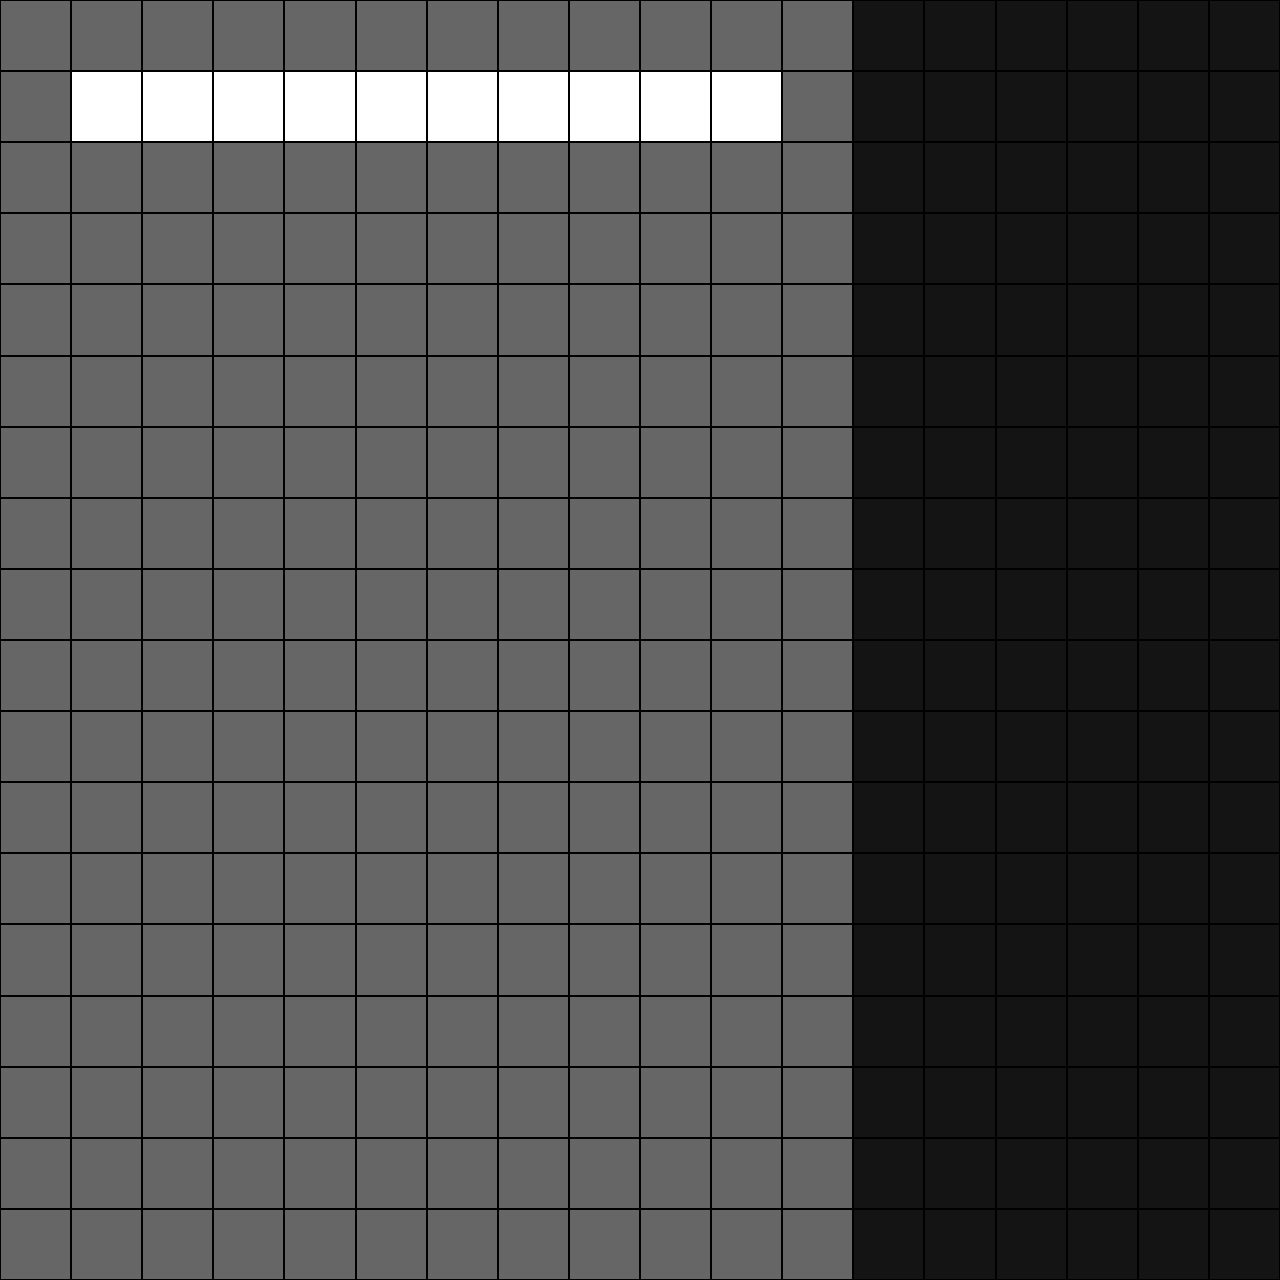
==== Bonus/index.html @ a555faea "Tetris Bonus" ====
<!DOCTYPE html>
<html lang="en">
    <head>
        <meta charset="UTF-8">
        <meta http-equiv="X-UA-Compatible" content="IE=edge">
        <meta name="viewport" content="width=device-width, initial-scale=1.0">
        <title>Document</title>
        <link rel="stylesheet" href="./css/style.css">
        <link rel="stylesheet" href="./css/framework.css">

    </head>
    <body>
        <div class="row">
            <div class="col-1 c_brd"><div class="hgt"></div></div>
            <div class="col-1 c_brd"><div class="hgt"></div></div>
            <div class="col-1 c_brd"><div class="hgt"></div></div>
            <div class="col-1 c_brd"><div class="hgt"></div></div>
            <div class="col-1 c_brd"><div class="hgt"></div></div>
            <div class="col-1 c_brd"><div class="hgt"></div></div>
            <div class="col-1 c_brd"><div class="hgt"></div></div>
            <div class="col-1 c_brd"><div class="hgt"></div></div>
            <div class="col-1 c_brd"><div class="hgt"></div></div>
            <div class="col-1 c_brd"><div class="hgt"></div></div>
            <div class="col-1 c_brd"><div class="hgt"></div></div>
            <div class="col-1 c_brd"><div class="hgt"></div></div>
            <div class="col-1 c_play"><div class="hgt"></div></div>
            <div class="col-1 c_play"><div class="hgt"></div></div>
            <div class="col-1 c_play"><div class="hgt"></div></div>
            <div class="col-1 c_play"><div class="hgt"></div></div>
            <div class="col-1 c_play"><div class="hgt"></div></div>
            <div class="col-1 c_play"><div class="hgt"></div></div>
        </div>
        <!-- 1st Row -->
        <div class="row">
            <div class="col-1 c_brd"><div class="hgt"></div></div>
            <div class="col-1"><div class="hgt"></div></div>
            <div class="col-1"><div class="hgt"></div></div>
            <div class="col-1"><div class="hgt"></div></div>
            <div class="col-1"><div class="hgt"></div></div>
            <div class="col-1"><div class="hgt"></div></div>
            <div class="col-1"><div class="hgt"></div></div>
            <div class="col-1"><div class="hgt"></div></div>
            <div class="col-1"><div class="hgt"></div></div>
            <div class="col-1"><div class="hgt"></div></div>
            <div class="col-1"><div class="hgt"></div></div>
            <div class="col-1 c_brd"><div class="hgt"></div></div>
            <div class="col-1 c_play"><div class="hgt"></div></div>
            <div class="col-1 c_play"><div class="hgt"></div></div>
            <div class="col-1 c_play"><div class="hgt"></div></div>
            <div class="col-1 c_play"><div class="hgt"></div></div>
            <div class="col-1 c_play"><div class="hgt"></div></div>
            <div class="col-1 c_play"><div class="hgt"></div></div>
        </div>
        <!-- 2nd Row -->
        <div class="row">
            <div class="col-1 c_brd"><div class="hgt"></div></div>
            <div class="col-1 c_brd"><div class="hgt"></div></div>
            <div class="col-1 c_brd"><div class="hgt"></div></div>
            <div class="col-1 c_brd"><div class="hgt"></div></div>
            <div class="col-1 c_brd"><div class="hgt"></div></div>
            <div class="col-1 c_brd"><div class="hgt"></div></div>
            <div class="col-1 c_brd"><div class="hgt"></div></div>
            <div class="col-1 c_brd"><div class="hgt"></div></div>
            <div class="col-1 c_brd"><div class="hgt"></div></div>
            <div class="col-1 c_brd"><div class="hgt"></div></div>
            <div class="col-1 c_brd"><div class="hgt"></div></div>
            <div class="col-1 c_brd"><div class="hgt"></div></div>
            <div class="col-1 c_play"><div class="hgt"></div></div>
            <div class="col-1 c_play"><div class="hgt"></div></div>
            <div class="col-1 c_play"><div class="hgt"></div></div>
            <div class="col-1 c_play"><div class="hgt"></div></div>
            <div class="col-1 c_play"><div class="hgt"></div></div>
            <div class="col-1 c_play"><div class="hgt"></div></div>
        </div>
        <!-- 3rd Row -->
        <div class="row">
            <div class="col-1 c_brd"><div class="hgt"></div></div>
            <div class="col-1 c_brd"><div class="hgt"></div></div>
            <div class="col-1 c_brd"><div class="hgt"></div></div>
            <div class="col-1 c_brd"><div class="hgt"></div></div>
            <div class="col-1 c_brd"><div class="hgt"></div></div>
            <div class="col-1 c_brd"><div class="hgt"></div></div>
            <div class="col-1 c_brd"><div class="hgt"></div></div>
            <div class="col-1 c_brd"><div class="hgt"></div></div>
            <div class="col-1 c_brd"><div class="hgt"></div></div>
            <div class="col-1 c_brd"><div class="hgt"></div></div>
            <div class="col-1 c_brd"><div class="hgt"></div></div>
            <div class="col-1 c_brd"><div class="hgt"></div></div>
            <div class="col-1 c_play"><div class="hgt"></div></div>
            <div class="col-1 c_play"><div class="hgt"></div></div>
            <div class="col-1 c_play"><div class="hgt"></div></div>
            <div class="col-1 c_play"><div class="hgt"></div></div>
            <div class="col-1 c_play"><div class="hgt"></div></div>
            <div class="col-1 c_play"><div class="hgt"></div></div>
        </div>
        <!-- 4th Row -->
        <div class="row">
            <div class="col-1 c_brd"><div class="hgt"></div></div>
            <div class="col-1 c_brd"><div class="hgt"></div></div>
            <div class="col-1 c_brd"><div class="hgt"></div></div>
            <div class="col-1 c_brd"><div class="hgt"></div></div>
            <div class="col-1 c_brd"><div class="hgt"></div></div>
            <div class="col-1 c_brd"><div class="hgt"></div></div>
            <div class="col-1 c_brd"><div class="hgt"></div></div>
            <div class="col-1 c_brd"><div class="hgt"></div></div>
            <div class="col-1 c_brd"><div class="hgt"></div></div>
            <div class="col-1 c_brd"><div class="hgt"></div></div>
            <div class="col-1 c_brd"><div class="hgt"></div></div>
            <div class="col-1 c_brd"><div class="hgt"></div></div>
            <div class="col-1 c_play"><div class="hgt"></div></div>
            <div class="col-1 c_play"><div class="hgt"></div></div>
            <div class="col-1 c_play"><div class="hgt"></div></div>
            <div class="col-1 c_play"><div class="hgt"></div></div>
            <div class="col-1 c_play"><div class="hgt"></div></div>
            <div class="col-1 c_play"><div class="hgt"></div></div>
        </div>
        <!-- 5th Row -->
        <div class="row">
            <div class="col-1 c_brd"><div class="hgt"></div></div>
            <div class="col-1 c_brd"><div class="hgt"></div></div>
            <div class="col-1 c_brd"><div class="hgt"></div></div>
            <div class="col-1 c_brd"><div class="hgt"></div></div>
            <div class="col-1 c_brd"><div class="hgt"></div></div>
            <div class="col-1 c_brd"><div class="hgt"></div></div>
            <div class="col-1 c_brd"><div class="hgt"></div></div>
            <div class="col-1 c_brd"><div class="hgt"></div></div>
            <div class="col-1 c_brd"><div class="hgt"></div></div>
            <div class="col-1 c_brd"><div class="hgt"></div></div>
            <div class="col-1 c_brd"><div class="hgt"></div></div>
            <div class="col-1 c_brd"><div class="hgt"></div></div>
            <div class="col-1 c_play"><div class="hgt"></div></div>
            <div class="col-1 c_play"><div class="hgt"></div></div>
            <div class="col-1 c_play"><div class="hgt"></div></div>
            <div class="col-1 c_play"><div class="hgt"></div></div>
            <div class="col-1 c_play"><div class="hgt"></div></div>
            <div class="col-1 c_play"><div class="hgt"></div></div>
        </div>
        <!-- 6th Row -->
        <div class="row">
            <div class="col-1 c_brd"><div class="hgt"></div></div>
            <div class="col-1 c_brd"><div class="hgt"></div></div>
            <div class="col-1 c_brd"><div class="hgt"></div></div>
            <div class="col-1 c_brd"><div class="hgt"></div></div>
            <div class="col-1 c_brd"><div class="hgt"></div></div>
            <div class="col-1 c_brd"><div class="hgt"></div></div>
            <div class="col-1 c_brd"><div class="hgt"></div></div>
            <div class="col-1 c_brd"><div class="hgt"></div></div>
            <div class="col-1 c_brd"><div class="hgt"></div></div>
            <div class="col-1 c_brd"><div class="hgt"></div></div>
            <div class="col-1 c_brd"><div class="hgt"></div></div>
            <div class="col-1 c_brd"><div class="hgt"></div></div>
            <div class="col-1 c_play"><div class="hgt"></div></div>
            <div class="col-1 c_play"><div class="hgt"></div></div>
            <div class="col-1 c_play"><div class="hgt"></div></div>
            <div class="col-1 c_play"><div class="hgt"></div></div>
            <div class="col-1 c_play"><div class="hgt"></div></div>
            <div class="col-1 c_play"><div class="hgt"></div></div>
        </div>
        <!-- 7th Row -->
        <div class="row">
            <div class="col-1 c_brd"><div class="hgt"></div></div>
            <div class="col-1 c_brd"><div class="hgt"></div></div>
            <div class="col-1 c_brd"><div class="hgt"></div></div>
            <div class="col-1 c_brd"><div class="hgt"></div></div>
            <div class="col-1 c_brd"><div class="hgt"></div></div>
            <div class="col-1 c_brd"><div class="hgt"></div></div>
            <div class="col-1 c_brd"><div class="hgt"></div></div>
            <div class="col-1 c_brd"><div class="hgt"></div></div>
            <div class="col-1 c_brd"><div class="hgt"></div></div>
            <div class="col-1 c_brd"><div class="hgt"></div></div>
            <div class="col-1 c_brd"><div class="hgt"></div></div>
            <div class="col-1 c_brd"><div class="hgt"></div></div>
            <div class="col-1 c_play"><div class="hgt"></div></div>
            <div class="col-1 c_play"><div class="hgt"></div></div>
            <div class="col-1 c_play"><div class="hgt"></div></div>
            <div class="col-1 c_play"><div class="hgt"></div></div>
            <div class="col-1 c_play"><div class="hgt"></div></div>
            <div class="col-1 c_play"><div class="hgt"></div></div>
        </div>
        <!-- 8th Row -->
        <div class="row">
            <div class="col-1 c_brd"><div class="hgt"></div></div>
            <div class="col-1 c_brd"><div class="hgt"></div></div>
            <div class="col-1 c_brd"><div class="hgt"></div></div>
            <div class="col-1 c_brd"><div class="hgt"></div></div>
            <div class="col-1 c_brd"><div class="hgt"></div></div>
            <div class="col-1 c_brd"><div class="hgt"></div></div>
            <div class="col-1 c_brd"><div class="hgt"></div></div>
            <div class="col-1 c_brd"><div class="hgt"></div></div>
            <div class="col-1 c_brd"><div class="hgt"></div></div>
            <div class="col-1 c_brd"><div class="hgt"></div></div>
            <div class="col-1 c_brd"><div class="hgt"></div></div>
            <div class="col-1 c_brd"><div class="hgt"></div></div>
            <div class="col-1 c_play"><div class="hgt"></div></div>
            <div class="col-1 c_play"><div class="hgt"></div></div>
            <div class="col-1 c_play"><div class="hgt"></div></div>
            <div class="col-1 c_play"><div class="hgt"></div></div>
            <div class="col-1 c_play"><div class="hgt"></div></div>
            <div class="col-1 c_play"><div class="hgt"></div></div>
        </div>
        <!-- 9th Row -->
        <div class="row">
            <div class="col-1 c_brd"><div class="hgt"></div></div>
            <div class="col-1 c_brd"><div class="hgt"></div></div>
            <div class="col-1 c_brd"><div class="hgt"></div></div>
            <div class="col-1 c_brd"><div class="hgt"></div></div>
            <div class="col-1 c_brd"><div class="hgt"></div></div>
            <div class="col-1 c_brd"><div class="hgt"></div></div>
            <div class="col-1 c_brd"><div class="hgt"></div></div>
            <div class="col-1 c_brd"><div class="hgt"></div></div>
            <div class="col-1 c_brd"><div class="hgt"></div></div>
            <div class="col-1 c_brd"><div class="hgt"></div></div>
            <div class="col-1 c_brd"><div class="hgt"></div></div>
            <div class="col-1 c_brd"><div class="hgt"></div></div>
            <div class="col-1 c_play"><div class="hgt"></div></div>
            <div class="col-1 c_play"><div class="hgt"></div></div>
            <div class="col-1 c_play"><div class="hgt"></div></div>
            <div class="col-1 c_play"><div class="hgt"></div></div>
            <div class="col-1 c_play"><div class="hgt"></div></div>
            <div class="col-1 c_play"><div class="hgt"></div></div>
        </div>
        <!-- 10th Row -->
        <div class="row">
            <div class="col-1 c_brd"><div class="hgt"></div></div>
            <div class="col-1 c_brd"><div class="hgt"></div></div>
            <div class="col-1 c_brd"><div class="hgt"></div></div>
            <div class="col-1 c_brd"><div class="hgt"></div></div>
            <div class="col-1 c_brd"><div class="hgt"></div></div>
            <div class="col-1 c_brd"><div class="hgt"></div></div>
            <div class="col-1 c_brd"><div class="hgt"></div></div>
            <div class="col-1 c_brd"><div class="hgt"></div></div>
            <div class="col-1 c_brd"><div class="hgt"></div></div>
            <div class="col-1 c_brd"><div class="hgt"></div></div>
            <div class="col-1 c_brd"><div class="hgt"></div></div>
            <div class="col-1 c_brd"><div class="hgt"></div></div>
            <div class="col-1 c_play"><div class="hgt"></div></div>
            <div class="col-1 c_play"><div class="hgt"></div></div>
            <div class="col-1 c_play"><div class="hgt"></div></div>
            <div class="col-1 c_play"><div class="hgt"></div></div>
            <div class="col-1 c_play"><div class="hgt"></div></div>
            <div class="col-1 c_play"><div class="hgt"></div></div>
        </div>
        <!-- 11th Row -->
        <div class="row">
            <div class="col-1 c_brd"><div class="hgt"></div></div>
            <div class="col-1 c_brd"><div class="hgt"></div></div>
            <div class="col-1 c_brd"><div class="hgt"></div></div>
            <div class="col-1 c_brd"><div class="hgt"></div></div>
            <div class="col-1 c_brd"><div class="hgt"></div></div>
            <div class="col-1 c_brd"><div class="hgt"></div></div>
            <div class="col-1 c_brd"><div class="hgt"></div></div>
            <div class="col-1 c_brd"><div class="hgt"></div></div>
            <div class="col-1 c_brd"><div class="hgt"></div></div>
            <div class="col-1 c_brd"><div class="hgt"></div></div>
            <div class="col-1 c_brd"><div class="hgt"></div></div>
            <div class="col-1 c_brd"><div class="hgt"></div></div>
            <div class="col-1 c_play"><div class="hgt"></div></div>
            <div class="col-1 c_play"><div class="hgt"></div></div>
            <div class="col-1 c_play"><div class="hgt"></div></div>
            <div class="col-1 c_play"><div class="hgt"></div></div>
            <div class="col-1 c_play"><div class="hgt"></div></div>
            <div class="col-1 c_play"><div class="hgt"></div></div>
        </div>
        <!-- 12th Row -->
        <div class="row">
            <div class="col-1 c_brd"><div class="hgt"></div></div>
            <div class="col-1 c_brd"><div class="hgt"></div></div>
            <div class="col-1 c_brd"><div class="hgt"></div></div>
            <div class="col-1 c_brd"><div class="hgt"></div></div>
            <div class="col-1 c_brd"><div class="hgt"></div></div>
            <div class="col-1 c_brd"><div class="hgt"></div></div>
            <div class="col-1 c_brd"><div class="hgt"></div></div>
            <div class="col-1 c_brd"><div class="hgt"></div></div>
            <div class="col-1 c_brd"><div class="hgt"></div></div>
            <div class="col-1 c_brd"><div class="hgt"></div></div>
            <div class="col-1 c_brd"><div class="hgt"></div></div>
            <div class="col-1 c_brd"><div class="hgt"></div></div>
            <div class="col-1 c_play"><div class="hgt"></div></div>
            <div class="col-1 c_play"><div class="hgt"></div></div>
            <div class="col-1 c_play"><div class="hgt"></div></div>
            <div class="col-1 c_play"><div class="hgt"></div></div>
            <div class="col-1 c_play"><div class="hgt"></div></div>
            <div class="col-1 c_play"><div class="hgt"></div></div>
        </div>
        <!-- 13th Row -->
        <div class="row">
            <div class="col-1 c_brd"><div class="hgt"></div></div>
            <div class="col-1 c_brd"><div class="hgt"></div></div>
            <div class="col-1 c_brd"><div class="hgt"></div></div>
            <div class="col-1 c_brd"><div class="hgt"></div></div>
            <div class="col-1 c_brd"><div class="hgt"></div></div>
            <div class="col-1 c_brd"><div class="hgt"></div></div>
            <div class="col-1 c_brd"><div class="hgt"></div></div>
            <div class="col-1 c_brd"><div class="hgt"></div></div>
            <div class="col-1 c_brd"><div class="hgt"></div></div>
            <div class="col-1 c_brd"><div class="hgt"></div></div>
            <div class="col-1 c_brd"><div class="hgt"></div></div>
            <div class="col-1 c_brd"><div class="hgt"></div></div>
            <div class="col-1 c_play"><div class="hgt"></div></div>
            <div class="col-1 c_play"><div class="hgt"></div></div>
            <div class="col-1 c_play"><div class="hgt"></div></div>
            <div class="col-1 c_play"><div class="hgt"></div></div>
            <div class="col-1 c_play"><div class="hgt"></div></div>
            <div class="col-1 c_play"><div class="hgt"></div></div>
        </div>
        <!-- 14th Row -->
        <div class="row">
            <div class="col-1 c_brd"><div class="hgt"></div></div>
            <div class="col-1 c_brd"><div class="hgt"></div></div>
            <div class="col-1 c_brd"><div class="hgt"></div></div>
            <div class="col-1 c_brd"><div class="hgt"></div></div>
            <div class="col-1 c_brd"><div class="hgt"></div></div>
            <div class="col-1 c_brd"><div class="hgt"></div></div>
            <div class="col-1 c_brd"><div class="hgt"></div></div>
            <div class="col-1 c_brd"><div class="hgt"></div></div>
            <div class="col-1 c_brd"><div class="hgt"></div></div>
            <div class="col-1 c_brd"><div class="hgt"></div></div>
            <div class="col-1 c_brd"><div class="hgt"></div></div>
            <div class="col-1 c_brd"><div class="hgt"></div></div>
            <div class="col-1 c_play"><div class="hgt"></div></div>
            <div class="col-1 c_play"><div class="hgt"></div></div>
            <div class="col-1 c_play"><div class="hgt"></div></div>
            <div class="col-1 c_play"><div class="hgt"></div></div>
            <div class="col-1 c_play"><div class="hgt"></div></div>
            <div class="col-1 c_play"><div class="hgt"></div></div>
        </div>
        <!-- 15th Row -->
        <div class="row">
            <div class="col-1 c_brd"><div class="hgt"></div></div>
            <div class="col-1 c_brd"><div class="hgt"></div></div>
            <div class="col-1 c_brd"><div class="hgt"></div></div>
            <div class="col-1 c_brd"><div class="hgt"></div></div>
            <div class="col-1 c_brd"><div class="hgt"></div></div>
            <div class="col-1 c_brd"><div class="hgt"></div></div>
            <div class="col-1 c_brd"><div class="hgt"></div></div>
            <div class="col-1 c_brd"><div class="hgt"></div></div>
            <div class="col-1 c_brd"><div class="hgt"></div></div>
            <div class="col-1 c_brd"><div class="hgt"></div></div>
            <div class="col-1 c_brd"><div class="hgt"></div></div>
            <div class="col-1 c_brd"><div class="hgt"></div></div>
            <div class="col-1 c_play"><div class="hgt"></div></div>
            <div class="col-1 c_play"><div class="hgt"></div></div>
            <div class="col-1 c_play"><div class="hgt"></div></div>
            <div class="col-1 c_play"><div class="hgt"></div></div>
            <div class="col-1 c_play"><div class="hgt"></div></div>
            <div class="col-1 c_play"><div class="hgt"></div></div>
        </div>
        <!-- 16th Row -->
        <div class="row">
            <div class="col-1 c_brd"><div class="hgt"></div></div>
            <div class="col-1 c_brd"><div class="hgt"></div></div>
            <div class="col-1 c_brd"><div class="hgt"></div></div>
            <div class="col-1 c_brd"><div class="hgt"></div></div>
            <div class="col-1 c_brd"><div class="hgt"></div></div>
            <div class="col-1 c_brd"><div class="hgt"></div></div>
            <div class="col-1 c_brd"><div class="hgt"></div></div>
            <div class="col-1 c_brd"><div class="hgt"></div></div>
            <div class="col-1 c_brd"><div class="hgt"></div></div>
            <div class="col-1 c_brd"><div class="hgt"></div></div>
            <div class="col-1 c_brd"><div class="hgt"></div></div>
            <div class="col-1 c_brd"><div class="hgt"></div></div>
            <div class="col-1 c_play"><div class="hgt"></div></div>
            <div class="col-1 c_play"><div class="hgt"></div></div>
            <div class="col-1 c_play"><div class="hgt"></div></div>
            <div class="col-1 c_play"><div class="hgt"></div></div>
            <div class="col-1 c_play"><div class="hgt"></div></div>
            <div class="col-1 c_play"><div class="hgt"></div></div>
        </div>
        <!-- 17th Row -->
        <div class="row">
            <div class="col-1 c_brd"><div class="hgt"></div></div>
            <div class="col-1 c_brd"><div class="hgt"></div></div>
            <div class="col-1 c_brd"><div class="hgt"></div></div>
            <div class="col-1 c_brd"><div class="hgt"></div></div>
            <div class="col-1 c_brd"><div class="hgt"></div></div>
            <div class="col-1 c_brd"><div class="hgt"></div></div>
            <div class="col-1 c_brd"><div class="hgt"></div></div>
            <div class="col-1 c_brd"><div class="hgt"></div></div>
            <div class="col-1 c_brd"><div class="hgt"></div></div>
            <div class="col-1 c_brd"><div class="hgt"></div></div>
            <div class="col-1 c_brd"><div class="hgt"></div></div>
            <div class="col-1 c_brd"><div class="hgt"></div></div>
            <div class="col-1 c_play"><div class="hgt"></div></div>
            <div class="col-1 c_play"><div class="hgt"></div></div>
            <div class="col-1 c_play"><div class="hgt"></div></div>
            <div class="col-1 c_play"><div class="hgt"></div></div>
            <div class="col-1 c_play"><div class="hgt"></div></div>
            <div class="col-1 c_play"><div class="hgt"></div></div>
        </div>
        <!-- 18th Row -->

    </body>
</html>
---- Bonus/css/style.css ----
.row [class*=col-] {
    text-align: center;
    display: flex;
    justify-content: center;
    align-items: center;
    /* height: 100px; */
}

.col-1 {
    border: 1px solid black;
}

.hgt {
    width: 100%;
    padding-bottom: 100%;
}

/* #region Colors */

.c_brd {
    background-color: #666666;
}

.c_play {
    background-color: #141414;
}

/* #endregion */
---- Bonus/css/framework.css ----
/* #region Essentials */

* {
    margin: 0;
    padding: 0;
    box-sizing: border-box;
}

.clearfix::after {
    content: "";
    clear: both;
    display: table;
}

.flex {
    display: flex;
}

/* #endregion */

/* #region Spaces */

/* #region Padding */

.p_1 {
    padding: 1rem;
    ;
}

.p_2 {
    padding: 2rem;
    ;
}

.p_5 {
    padding: 5rem;
    ;
}

.plr_1 {
    padding: 0 .5rem;
    ;
}

.plr_2 {
    padding: 0 1rem;
    ;
}

.plr_5 {
    padding: 0 2.5rem;
    ;
}

/* #endregion */

.m_1 {
    margin: 1rem;
    ;
}

.m_2 {
    margin: 2rem;
    ;
}

.m_5 {
    margin: 5rem;
    ;
}

.mlr_1 {
    margin-left: .5rem;
    margin-right: .5rem;
    ;
}

.mlr_2 {
    margin-left: 1rem;
    margin-right: 1rem;
    ;
}

.mlr_5 {
    margin-left: 2.5rem;
    margin-right: 2.5rem;
    ;
}

.mlr_1p {
    margin-left: 1px;
    margin-right: 1px;
}

.mud_1p {
    margin-left: 1px;
    margin-right: 1px;
}

.m_1p {
    margin: 1px;
}

/* #endregion */

/* #region Prefab */

/* #endregion */

/* #region Prefab */

/* #endregion */

.container {
    max-width: 1170px;
    margin: 0 auto;
}

.row {
    width: 100%;
    display: flex;
    flex-flow: row, wrap;
}

.col {
    flex-grow: 1;
    flex-basis: 0;
    max-width: 100%;
}

.col-1 {
    width: calc((100% /12) * 1);
}

.col-2 {
    width: calc((100% /12) * 2);
}

.col-3 {
    width: calc((100% /12) * 3);
}

.col-4 {
    width: calc((100% /12) * 4);
}

.col-5 {
    width: calc((100% /12) * 5);
}

.col-6 {
    width: calc((100% /12) * 6);
}

.col-7 {
    width: calc((100% /12) * 7);
}

.col-8 {
    width: calc((100% /12) * 8);
}

.col-9 {
    width: calc((100% /12) * 9);
}

.col-10 {
    width: calc((100% /12) * 10);
}

.col-11 {
    width: calc((100% /12) * 11);
}

.col-12 {
    width: calc((100% /12) * 12);
}

.col-offset-1 {
    margin-left: calc((100% /12) * 1);
}

.col-offset-2 {
    margin-left: calc((100% /12) * 2);
}

.col-offset-3 {
    margin-left: calc((100% /12) * 3);
}

.col-offset-4 {
    margin-left: calc((100% /12) * 4);
}

.col-offset-5 {
    margin-left: calc((100% /12) * 5);
}

.col-offset-6 {
    margin-left: calc((100% /12) * 6);
}

.col-offset-7 {
    margin-left: calc((100% /12) * 7);
}

.col-offset-8 {
    margin-left: calc((100% /12) * 8);
}

.col-offset-9 {
    margin-left: calc((100% /12) * 9);
}

.col-offset-10 {
    margin-left: calc((100% /12) * 10);
}

.col-offset-11 {
    margin-left: calc((100% /12) * 11);
}

@media screen and(min-width:568px) {
    .container {
        width: 540px;
    }
    .col-sm {
        flex-grow: 1;
        flex-basis: 0;
        max-width: 100%;
    }
    .col-sm-1 {
        width: calc((100% /12) * 1);
    }
    .col-sm-2 {
        width: calc((100% /12) * 2);
    }
    .col-sm-3 {
        width: calc((100% /12) * 3);
    }
    .col-sm-4 {
        width: calc((100% /12) * 4);
    }
    .col-sm-5 {
        width: calc((100% /12) * 5);
    }
    .col-sm-6 {
        width: calc((100% /12) * 6);
    }
    .col-sm-7 {
        width: calc((100% /12) * 7);
    }
    .col-sm-8 {
        width: calc((100% /12) * 8);
    }
    .col-sm-9 {
        width: calc((100% /12) * 9);
    }
    .col-sm-10 {
        width: calc((100% /12) * 10);
    }
    .col-sm-11 {
        width: calc((100% /12) * 11);
    }
    .col-sm-12 {
        width: calc((100% /12) * 12);
    }
    .col-sm-offset-1 {
        margin-left: calc((100% /12) * 1);
    }
    .col-sm-offset-2 {
        margin-left: calc((100% /12) * 2);
    }
    .col-sm-offset-3 {
        margin-left: calc((100% /12) * 3);
    }
    .col-sm-offset-4 {
        margin-left: calc((100% /12) * 4);
    }
    .col-sm-offset-5 {
        margin-left: calc((100% /12) * 5);
    }
    .col-sm-offset-6 {
        margin-left: calc((100% /12) * 6);
    }
    .col-sm-offset-7 {
        margin-left: calc((100% /12) * 7);
    }
    .col-sm-offset-8 {
        margin-left: calc((100% /12) * 8);
    }
    .col-sm-offset-9 {
        margin-left: calc((100% /12) * 9);
    }
    .col-sm-offset-10 {
        margin-left: calc((100% /12) * 10);
    }
    .col-sm-offset-11 {
        margin-left: calc((100% /12) * 11);
    }
}

@media screen and(min-width:768px) {
    .container {
        width: 740px;
    }
    .col-md {
        flex-grow: 1;
        flex-basis: 0;
        max-width: 100%;
    }
    .col-md-1 {
        width: calc((100% /12) * 1);
    }
    .col-md-2 {
        width: calc((100% /12) * 2);
    }
    .col-md-3 {
        width: calc((100% /12) * 3);
    }
    .col-md-4 {
        width: calc((100% /12) * 4);
    }
    .col-md-5 {
        width: calc((100% /12) * 5);
    }
    .col-md-6 {
        width: calc((100% /12) * 6);
    }
    .col-md-7 {
        width: calc((100% /12) * 7);
    }
    .col-md-8 {
        width: calc((100% /12) * 8);
    }
    .col-md-9 {
        width: calc((100% /12) * 9);
    }
    .col-md-10 {
        width: calc((100% /12) * 10);
    }
    .col-md-11 {
        width: calc((100% /12) * 11);
    }
    .col-md-12 {
        width: calc((100% /12) * 12);
    }
    .col-md-offset-1 {
        margin-left: calc((100% /12) * 1);
    }
    .col-md-offset-2 {
        margin-left: calc((100% /12) * 2);
    }
    .col-md-offset-3 {
        margin-left: calc((100% /12) * 3);
    }
    .col-md-offset-4 {
        margin-left: calc((100% /12) * 4);
    }
    .col-md-offset-5 {
        margin-left: calc((100% /12) * 5);
    }
    .col-md-offset-6 {
        margin-left: calc((100% /12) * 6);
    }
    .col-md-offset-7 {
        margin-left: calc((100% /12) * 7);
    }
    .col-md-offset-8 {
        margin-left: calc((100% /12) * 8);
    }
    .col-md-offset-9 {
        margin-left: calc((100% /12) * 9);
    }
    .col-md-offset-10 {
        margin-left: calc((100% /12) * 10);
    }
    .col-md-offset-11 {
        margin-left: calc((100% /12) * 11);
    }
}

@media screen and(min-width:1024px) {
    .container {
        width: 1000px;
    }
    .col-lg {
        flex-grow: 1;
        flex-basis: 0;
        max-width: 100%;
    }
    .col-lg-1 {
        width: calc((100% /12) * 1);
    }
    .col-lg-2 {
        width: calc((100% /12) * 2);
    }
    .col-lg-3 {
        width: calc((100% /12) * 3);
    }
    .col-lg-4 {
        width: calc((100% /12) * 4);
    }
    .col-lg-5 {
        width: calc((100% /12) * 5);
    }
    .col-lg-6 {
        width: calc((100% /12) * 6);
    }
    .col-lg-7 {
        width: calc((100% /12) * 7);
    }
    .col-lg-8 {
        width: calc((100% /12) * 8);
    }
    .col-lg-9 {
        width: calc((100% /12) * 9);
    }
    .col-lg-10 {
        width: calc((100% /12) * 10);
    }
    .col-lg-11 {
        width: calc((100% /12) * 11);
    }
    .col-lg-12 {
        width: calc((100% /12) * 12);
    }
    .col-lg-offset-1 {
        margin-left: calc((100% /12) * 1);
    }
    .col-lg-offset-2 {
        margin-left: calc((100% /12) * 2);
    }
    .col-lg-offset-3 {
        margin-left: calc((100% /12) * 3);
    }
    .col-lg-offset-4 {
        margin-left: calc((100% /12) * 4);
    }
    .col-lg-offset-5 {
        margin-left: calc((100% /12) * 5);
    }
    .col-lg-offset-6 {
        margin-left: calc((100% /12) * 6);
    }
    .col-lg-offset-7 {
        margin-left: calc((100% /12) * 7);
    }
    .col-lg-offset-8 {
        margin-left: calc((100% /12) * 8);
    }
    .col-lg-offset-9 {
        margin-left: calc((100% /12) * 9);
    }
    .col-lg-offset-10 {
        margin-left: calc((100% /12) * 10);
    }
    .col-lg-offset-11 {
        margin-left: calc((100% /12) * 11);
    }
}
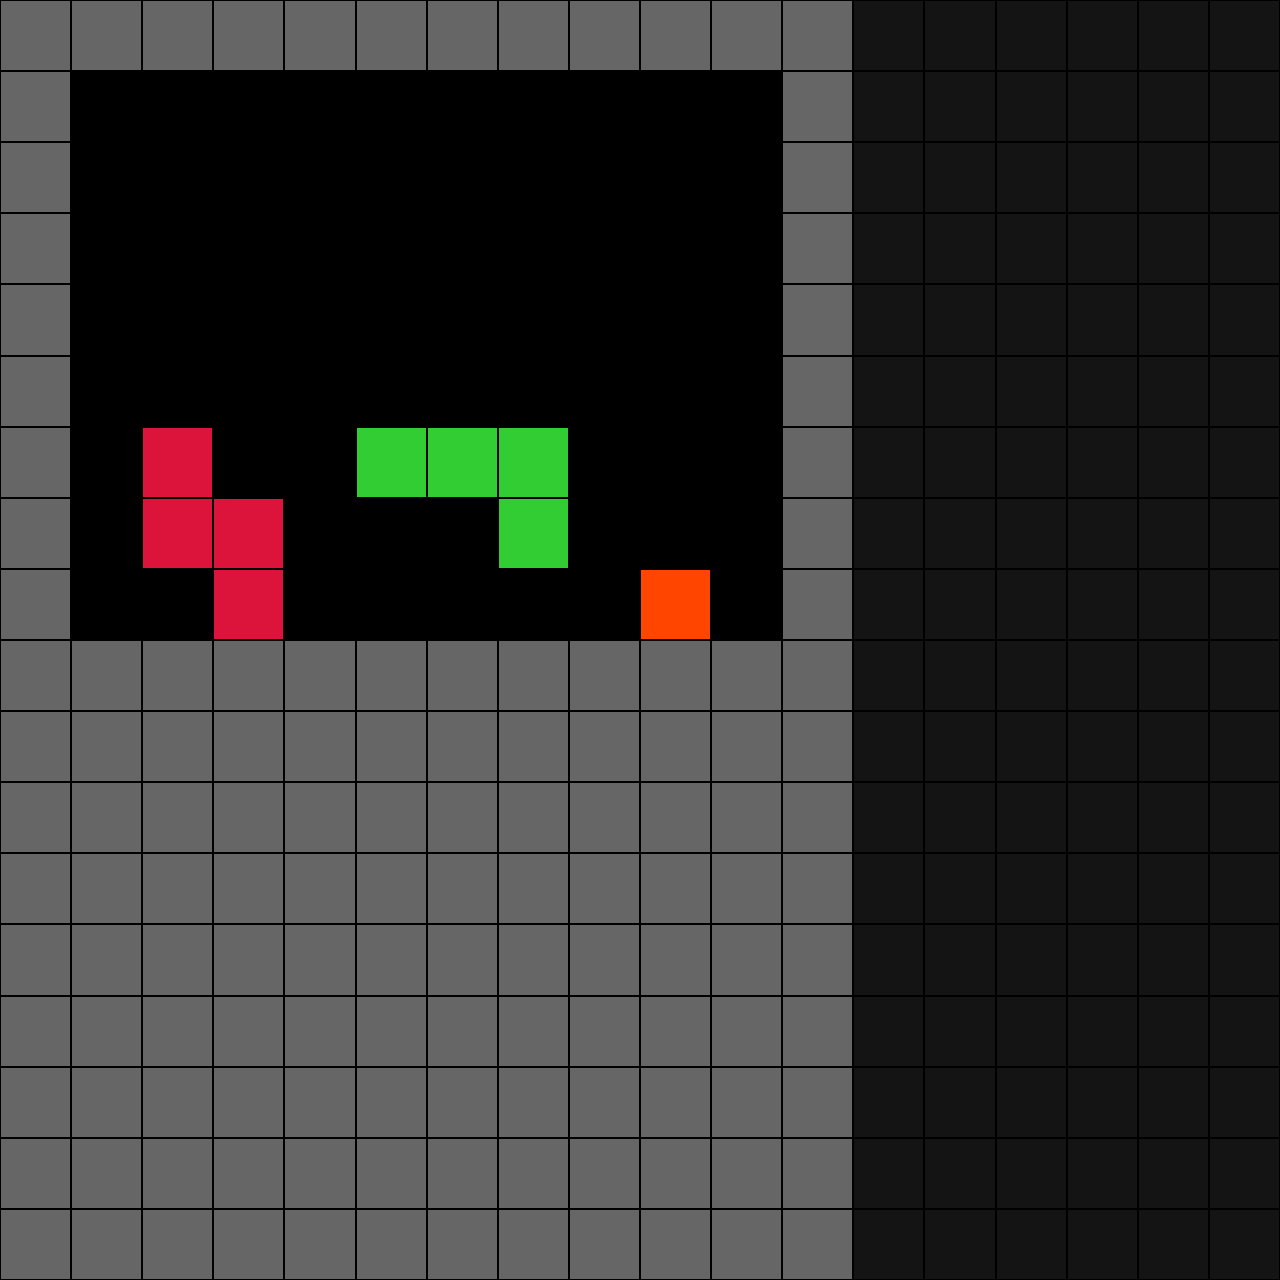
==== commit 6f3c15ab: "Working on colored cells" ====
--- a/Bonus/index.html
+++ b/Bonus/index.html
@@ -31,18 +31,19 @@
             <div class="col-1 c_play"><div class="hgt"></div></div>
         </div>
         <!-- 1st Row -->
-        <div class="row">
-            <div class="col-1 c_brd"><div class="hgt"></div></div>
-            <div class="col-1"><div class="hgt"></div></div>
-            <div class="col-1"><div class="hgt"></div></div>
-            <div class="col-1"><div class="hgt"></div></div>
-            <div class="col-1"><div class="hgt"></div></div>
-            <div class="col-1"><div class="hgt"></div></div>
-            <div class="col-1"><div class="hgt"></div></div>
-            <div class="col-1"><div class="hgt"></div></div>
-            <div class="col-1"><div class="hgt"></div></div>
-            <div class="col-1"><div class="hgt"></div></div>
-            <div class="col-1"><div class="hgt"></div></div>
+
+        <div class="row">
+            <div class="col-1 c_brd"><div class="hgt"></div></div>
+            <div class="col-1 c_blk"><div class="hgt"></div></div>
+            <div class="col-1 c_blk"><div class="hgt"></div></div>
+            <div class="col-1 c_blk"><div class="hgt"></div></div>
+            <div class="col-1 c_blk"><div class="hgt"></div></div>
+            <div class="col-1 c_blk"><div class="hgt"></div></div>
+            <div class="col-1 c_blk"><div class="hgt"></div></div>
+            <div class="col-1 c_blk"><div class="hgt"></div></div>
+            <div class="col-1 c_blk"><div class="hgt"></div></div>
+            <div class="col-1 c_blk"><div class="hgt"></div></div>
+            <div class="col-1 c_blk"><div class="hgt"></div></div>
             <div class="col-1 c_brd"><div class="hgt"></div></div>
             <div class="col-1 c_play"><div class="hgt"></div></div>
             <div class="col-1 c_play"><div class="hgt"></div></div>
@@ -52,18 +53,19 @@
             <div class="col-1 c_play"><div class="hgt"></div></div>
         </div>
         <!-- 2nd Row -->
-        <div class="row">
-            <div class="col-1 c_brd"><div class="hgt"></div></div>
-            <div class="col-1 c_brd"><div class="hgt"></div></div>
-            <div class="col-1 c_brd"><div class="hgt"></div></div>
-            <div class="col-1 c_brd"><div class="hgt"></div></div>
-            <div class="col-1 c_brd"><div class="hgt"></div></div>
-            <div class="col-1 c_brd"><div class="hgt"></div></div>
-            <div class="col-1 c_brd"><div class="hgt"></div></div>
-            <div class="col-1 c_brd"><div class="hgt"></div></div>
-            <div class="col-1 c_brd"><div class="hgt"></div></div>
-            <div class="col-1 c_brd"><div class="hgt"></div></div>
-            <div class="col-1 c_brd"><div class="hgt"></div></div>
+
+        <div class="row">
+            <div class="col-1 c_brd"><div class="hgt"></div></div>
+            <div class="col-1 c_blk"><div class="hgt"></div></div>
+            <div class="col-1 c_blk"><div class="hgt"></div></div>
+            <div class="col-1 c_blk"><div class="hgt"></div></div>
+            <div class="col-1 c_blk"><div class="hgt"></div></div>
+            <div class="col-1 c_blk"><div class="hgt"></div></div>
+            <div class="col-1 c_blk"><div class="hgt"></div></div>
+            <div class="col-1 c_blk"><div class="hgt"></div></div>
+            <div class="col-1 c_blk"><div class="hgt"></div></div>
+            <div class="col-1 c_blk"><div class="hgt"></div></div>
+            <div class="col-1 c_blk"><div class="hgt"></div></div>
             <div class="col-1 c_brd"><div class="hgt"></div></div>
             <div class="col-1 c_play"><div class="hgt"></div></div>
             <div class="col-1 c_play"><div class="hgt"></div></div>
@@ -73,18 +75,19 @@
             <div class="col-1 c_play"><div class="hgt"></div></div>
         </div>
         <!-- 3rd Row -->
-        <div class="row">
-            <div class="col-1 c_brd"><div class="hgt"></div></div>
-            <div class="col-1 c_brd"><div class="hgt"></div></div>
-            <div class="col-1 c_brd"><div class="hgt"></div></div>
-            <div class="col-1 c_brd"><div class="hgt"></div></div>
-            <div class="col-1 c_brd"><div class="hgt"></div></div>
-            <div class="col-1 c_brd"><div class="hgt"></div></div>
-            <div class="col-1 c_brd"><div class="hgt"></div></div>
-            <div class="col-1 c_brd"><div class="hgt"></div></div>
-            <div class="col-1 c_brd"><div class="hgt"></div></div>
-            <div class="col-1 c_brd"><div class="hgt"></div></div>
-            <div class="col-1 c_brd"><div class="hgt"></div></div>
+
+        <div class="row">
+            <div class="col-1 c_brd"><div class="hgt"></div></div>
+            <div class="col-1 c_blk"><div class="hgt"></div></div>
+            <div class="col-1 c_blk"><div class="hgt"></div></div>
+            <div class="col-1 c_blk"><div class="hgt"></div></div>
+            <div class="col-1 c_blk"><div class="hgt"></div></div>
+            <div class="col-1 c_blk"><div class="hgt"></div></div>
+            <div class="col-1 c_blk"><div class="hgt"></div></div>
+            <div class="col-1 c_blk"><div class="hgt"></div></div>
+            <div class="col-1 c_blk"><div class="hgt"></div></div>
+            <div class="col-1 c_blk"><div class="hgt"></div></div>
+            <div class="col-1 c_blk"><div class="hgt"></div></div>
             <div class="col-1 c_brd"><div class="hgt"></div></div>
             <div class="col-1 c_play"><div class="hgt"></div></div>
             <div class="col-1 c_play"><div class="hgt"></div></div>
@@ -94,18 +97,19 @@
             <div class="col-1 c_play"><div class="hgt"></div></div>
         </div>
         <!-- 4th Row -->
-        <div class="row">
-            <div class="col-1 c_brd"><div class="hgt"></div></div>
-            <div class="col-1 c_brd"><div class="hgt"></div></div>
-            <div class="col-1 c_brd"><div class="hgt"></div></div>
-            <div class="col-1 c_brd"><div class="hgt"></div></div>
-            <div class="col-1 c_brd"><div class="hgt"></div></div>
-            <div class="col-1 c_brd"><div class="hgt"></div></div>
-            <div class="col-1 c_brd"><div class="hgt"></div></div>
-            <div class="col-1 c_brd"><div class="hgt"></div></div>
-            <div class="col-1 c_brd"><div class="hgt"></div></div>
-            <div class="col-1 c_brd"><div class="hgt"></div></div>
-            <div class="col-1 c_brd"><div class="hgt"></div></div>
+
+        <div class="row">
+            <div class="col-1 c_brd"><div class="hgt"></div></div>
+            <div class="col-1 c_blk"><div class="hgt"></div></div>
+            <div class="col-1 c_blk"><div class="hgt"></div></div>
+            <div class="col-1 c_blk"><div class="hgt"></div></div>
+            <div class="col-1 c_blk"><div class="hgt"></div></div>
+            <div class="col-1 c_blk"><div class="hgt"></div></div>
+            <div class="col-1 c_blk"><div class="hgt"></div></div>
+            <div class="col-1 c_blk"><div class="hgt"></div></div>
+            <div class="col-1 c_blk"><div class="hgt"></div></div>
+            <div class="col-1 c_blk"><div class="hgt"></div></div>
+            <div class="col-1 c_blk"><div class="hgt"></div></div>
             <div class="col-1 c_brd"><div class="hgt"></div></div>
             <div class="col-1 c_play"><div class="hgt"></div></div>
             <div class="col-1 c_play"><div class="hgt"></div></div>
@@ -115,18 +119,19 @@
             <div class="col-1 c_play"><div class="hgt"></div></div>
         </div>
         <!-- 5th Row -->
-        <div class="row">
-            <div class="col-1 c_brd"><div class="hgt"></div></div>
-            <div class="col-1 c_brd"><div class="hgt"></div></div>
-            <div class="col-1 c_brd"><div class="hgt"></div></div>
-            <div class="col-1 c_brd"><div class="hgt"></div></div>
-            <div class="col-1 c_brd"><div class="hgt"></div></div>
-            <div class="col-1 c_brd"><div class="hgt"></div></div>
-            <div class="col-1 c_brd"><div class="hgt"></div></div>
-            <div class="col-1 c_brd"><div class="hgt"></div></div>
-            <div class="col-1 c_brd"><div class="hgt"></div></div>
-            <div class="col-1 c_brd"><div class="hgt"></div></div>
-            <div class="col-1 c_brd"><div class="hgt"></div></div>
+
+        <div class="row">
+            <div class="col-1 c_brd"><div class="hgt"></div></div>
+            <div class="col-1 c_blk"><div class="hgt"></div></div>
+            <div class="col-1 c_blk"><div class="hgt"></div></div>
+            <div class="col-1 c_blk"><div class="hgt"></div></div>
+            <div class="col-1 c_blk"><div class="hgt"></div></div>
+            <div class="col-1 c_blk"><div class="hgt"></div></div>
+            <div class="col-1 c_blk"><div class="hgt"></div></div>
+            <div class="col-1 c_blk"><div class="hgt"></div></div>
+            <div class="col-1 c_blk"><div class="hgt"></div></div>
+            <div class="col-1 c_blk"><div class="hgt"></div></div>
+            <div class="col-1 c_blk"><div class="hgt"></div></div>
             <div class="col-1 c_brd"><div class="hgt"></div></div>
             <div class="col-1 c_play"><div class="hgt"></div></div>
             <div class="col-1 c_play"><div class="hgt"></div></div>
@@ -136,18 +141,19 @@
             <div class="col-1 c_play"><div class="hgt"></div></div>
         </div>
         <!-- 6th Row -->
-        <div class="row">
-            <div class="col-1 c_brd"><div class="hgt"></div></div>
-            <div class="col-1 c_brd"><div class="hgt"></div></div>
-            <div class="col-1 c_brd"><div class="hgt"></div></div>
-            <div class="col-1 c_brd"><div class="hgt"></div></div>
-            <div class="col-1 c_brd"><div class="hgt"></div></div>
-            <div class="col-1 c_brd"><div class="hgt"></div></div>
-            <div class="col-1 c_brd"><div class="hgt"></div></div>
-            <div class="col-1 c_brd"><div class="hgt"></div></div>
-            <div class="col-1 c_brd"><div class="hgt"></div></div>
-            <div class="col-1 c_brd"><div class="hgt"></div></div>
-            <div class="col-1 c_brd"><div class="hgt"></div></div>
+
+        <div class="row">
+            <div class="col-1 c_brd"><div class="hgt"></div></div>
+            <div class="col-1 c_blk"><div class="hgt"></div></div>
+            <div class="col-1 c_red"><div class="hgt"></div></div>
+            <div class="col-1 c_blk"><div class="hgt"></div></div>
+            <div class="col-1 c_blk"><div class="hgt"></div></div>
+            <div class="col-1 c_grn"><div class="hgt"></div></div>
+            <div class="col-1 c_grn"><div class="hgt"></div></div>
+            <div class="col-1 c_grn"><div class="hgt"></div></div>
+            <div class="col-1 c_blk"><div class="hgt"></div></div>
+            <div class="col-1 c_blk"><div class="hgt"></div></div>
+            <div class="col-1 c_blk"><div class="hgt"></div></div>
             <div class="col-1 c_brd"><div class="hgt"></div></div>
             <div class="col-1 c_play"><div class="hgt"></div></div>
             <div class="col-1 c_play"><div class="hgt"></div></div>
@@ -157,18 +163,19 @@
             <div class="col-1 c_play"><div class="hgt"></div></div>
         </div>
         <!-- 7th Row -->
-        <div class="row">
-            <div class="col-1 c_brd"><div class="hgt"></div></div>
-            <div class="col-1 c_brd"><div class="hgt"></div></div>
-            <div class="col-1 c_brd"><div class="hgt"></div></div>
-            <div class="col-1 c_brd"><div class="hgt"></div></div>
-            <div class="col-1 c_brd"><div class="hgt"></div></div>
-            <div class="col-1 c_brd"><div class="hgt"></div></div>
-            <div class="col-1 c_brd"><div class="hgt"></div></div>
-            <div class="col-1 c_brd"><div class="hgt"></div></div>
-            <div class="col-1 c_brd"><div class="hgt"></div></div>
-            <div class="col-1 c_brd"><div class="hgt"></div></div>
-            <div class="col-1 c_brd"><div class="hgt"></div></div>
+
+        <div class="row">
+            <div class="col-1 c_brd"><div class="hgt"></div></div>
+            <div class="col-1 c_blk"><div class="hgt"></div></div>
+            <div class="col-1 c_red"><div class="hgt"></div></div>
+            <div class="col-1 c_red"><div class="hgt"></div></div>
+            <div class="col-1 c_blk"><div class="hgt"></div></div>
+            <div class="col-1 c_blk"><div class="hgt"></div></div>
+            <div class="col-1 c_blk"><div class="hgt"></div></div>
+            <div class="col-1 c_grn"><div class="hgt"></div></div>
+            <div class="col-1 c_blk"><div class="hgt"></div></div>
+            <div class="col-1 c_blk"><div class="hgt"></div></div>
+            <div class="col-1 c_blk"><div class="hgt"></div></div>
             <div class="col-1 c_brd"><div class="hgt"></div></div>
             <div class="col-1 c_play"><div class="hgt"></div></div>
             <div class="col-1 c_play"><div class="hgt"></div></div>
@@ -178,18 +185,19 @@
             <div class="col-1 c_play"><div class="hgt"></div></div>
         </div>
         <!-- 8th Row -->
-        <div class="row">
-            <div class="col-1 c_brd"><div class="hgt"></div></div>
-            <div class="col-1 c_brd"><div class="hgt"></div></div>
-            <div class="col-1 c_brd"><div class="hgt"></div></div>
-            <div class="col-1 c_brd"><div class="hgt"></div></div>
-            <div class="col-1 c_brd"><div class="hgt"></div></div>
-            <div class="col-1 c_brd"><div class="hgt"></div></div>
-            <div class="col-1 c_brd"><div class="hgt"></div></div>
-            <div class="col-1 c_brd"><div class="hgt"></div></div>
-            <div class="col-1 c_brd"><div class="hgt"></div></div>
-            <div class="col-1 c_brd"><div class="hgt"></div></div>
-            <div class="col-1 c_brd"><div class="hgt"></div></div>
+
+        <div class="row">
+            <div class="col-1 c_brd"><div class="hgt"></div></div>
+            <div class="col-1 c_blk"><div class="hgt"></div></div>
+            <div class="col-1 c_blk"><div class="hgt"></div></div>
+            <div class="col-1 c_red"><div class="hgt"></div></div>
+            <div class="col-1 c_blk"><div class="hgt"></div></div>
+            <div class="col-1 c_blk"><div class="hgt"></div></div>
+            <div class="col-1 c_blk"><div class="hgt"></div></div>
+            <div class="col-1 c_blk"><div class="hgt"></div></div>
+            <div class="col-1 c_blk"><div class="hgt"></div></div>
+            <div class="col-1 c_orn"><div class="hgt"></div></div>
+            <div class="col-1 c_blk"><div class="hgt"></div></div>
             <div class="col-1 c_brd"><div class="hgt"></div></div>
             <div class="col-1 c_play"><div class="hgt"></div></div>
             <div class="col-1 c_play"><div class="hgt"></div></div>
@@ -199,6 +207,7 @@
             <div class="col-1 c_play"><div class="hgt"></div></div>
         </div>
         <!-- 9th Row -->
+
         <div class="row">
             <div class="col-1 c_brd"><div class="hgt"></div></div>
             <div class="col-1 c_brd"><div class="hgt"></div></div>
@@ -220,6 +229,7 @@
             <div class="col-1 c_play"><div class="hgt"></div></div>
         </div>
         <!-- 10th Row -->
+
         <div class="row">
             <div class="col-1 c_brd"><div class="hgt"></div></div>
             <div class="col-1 c_brd"><div class="hgt"></div></div>
@@ -241,6 +251,7 @@
             <div class="col-1 c_play"><div class="hgt"></div></div>
         </div>
         <!-- 11th Row -->
+
         <div class="row">
             <div class="col-1 c_brd"><div class="hgt"></div></div>
             <div class="col-1 c_brd"><div class="hgt"></div></div>
@@ -262,6 +273,7 @@
             <div class="col-1 c_play"><div class="hgt"></div></div>
         </div>
         <!-- 12th Row -->
+
         <div class="row">
             <div class="col-1 c_brd"><div class="hgt"></div></div>
             <div class="col-1 c_brd"><div class="hgt"></div></div>
@@ -283,6 +295,7 @@
             <div class="col-1 c_play"><div class="hgt"></div></div>
         </div>
         <!-- 13th Row -->
+
         <div class="row">
             <div class="col-1 c_brd"><div class="hgt"></div></div>
             <div class="col-1 c_brd"><div class="hgt"></div></div>
@@ -304,6 +317,7 @@
             <div class="col-1 c_play"><div class="hgt"></div></div>
         </div>
         <!-- 14th Row -->
+
         <div class="row">
             <div class="col-1 c_brd"><div class="hgt"></div></div>
             <div class="col-1 c_brd"><div class="hgt"></div></div>
@@ -325,6 +339,7 @@
             <div class="col-1 c_play"><div class="hgt"></div></div>
         </div>
         <!-- 15th Row -->
+
         <div class="row">
             <div class="col-1 c_brd"><div class="hgt"></div></div>
             <div class="col-1 c_brd"><div class="hgt"></div></div>
@@ -346,6 +361,7 @@
             <div class="col-1 c_play"><div class="hgt"></div></div>
         </div>
         <!-- 16th Row -->
+
         <div class="row">
             <div class="col-1 c_brd"><div class="hgt"></div></div>
             <div class="col-1 c_brd"><div class="hgt"></div></div>
@@ -367,6 +383,7 @@
             <div class="col-1 c_play"><div class="hgt"></div></div>
         </div>
         <!-- 17th Row -->
+
         <div class="row">
             <div class="col-1 c_brd"><div class="hgt"></div></div>
             <div class="col-1 c_brd"><div class="hgt"></div></div>
--- a/Bonus/css/style.css
+++ b/Bonus/css/style.css
@@ -17,6 +17,22 @@
 
 /* #region Colors */
 
+.c_blk {
+    background-color: black;
+}
+
+.c_red {
+    background-color: crimson;
+}
+
+.c_grn {
+    background-color: limegreen;
+}
+
+.c_orn {
+    background-color: orangered;
+}
+
 .c_brd {
     background-color: #666666;
 }
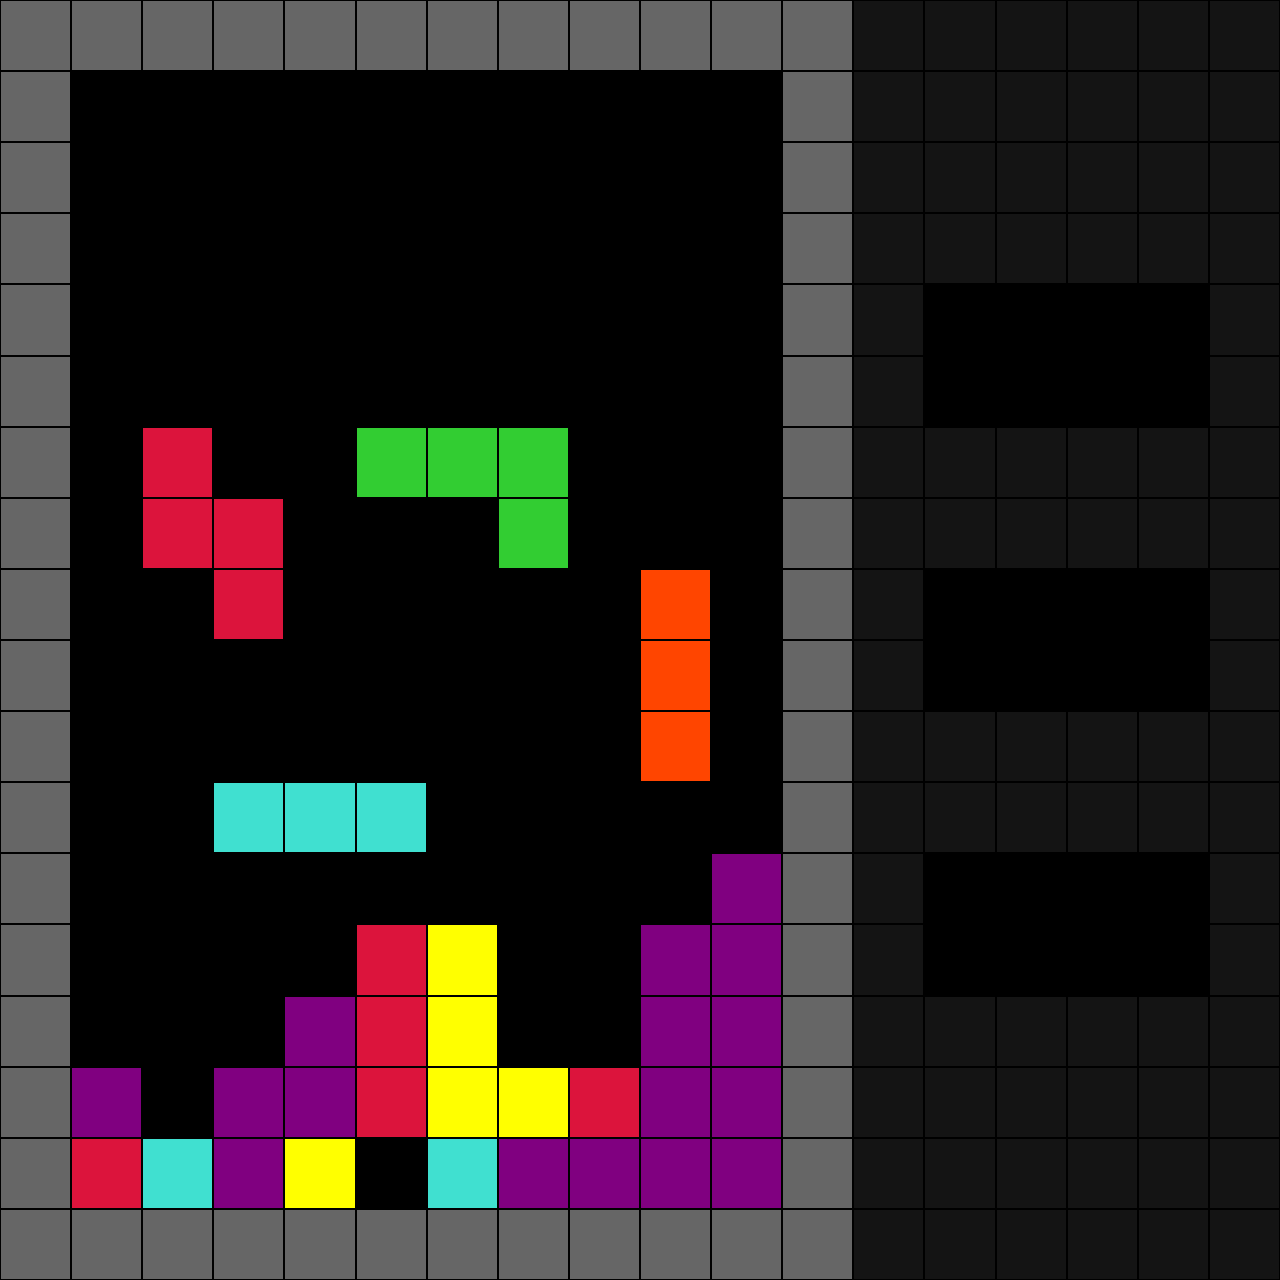
==== commit 360d3830: "Working on Texts" ====
--- a/Bonus/index.html
+++ b/Bonus/index.html
@@ -112,11 +112,12 @@
             <div class="col-1 c_blk"><div class="hgt"></div></div>
             <div class="col-1 c_brd"><div class="hgt"></div></div>
             <div class="col-1 c_play"><div class="hgt"></div></div>
-            <div class="col-1 c_play"><div class="hgt"></div></div>
-            <div class="col-1 c_play"><div class="hgt"></div></div>
-            <div class="col-1 c_play"><div class="hgt"></div></div>
-            <div class="col-1 c_play"><div class="hgt"></div></div>
-            <div class="col-1 c_play"><div class="hgt"></div></div>
+            <div class="col-1 c_blk"><div class="hgt"></div></div>
+            <div class="col-1 c_blk"><div class="hgt"></div></div>
+            <div class="col-1 c_blk"><div class="hgt"></div></div>
+            <div class="col-1 c_blk"><div class="hgt"></div></div>
+            <div class="col-1 c_play"><div class="hgt"></div></div>
+
         </div>
         <!-- 5th Row -->
 
@@ -134,11 +135,12 @@
             <div class="col-1 c_blk"><div class="hgt"></div></div>
             <div class="col-1 c_brd"><div class="hgt"></div></div>
             <div class="col-1 c_play"><div class="hgt"></div></div>
-            <div class="col-1 c_play"><div class="hgt"></div></div>
-            <div class="col-1 c_play"><div class="hgt"></div></div>
-            <div class="col-1 c_play"><div class="hgt"></div></div>
-            <div class="col-1 c_play"><div class="hgt"></div></div>
-            <div class="col-1 c_play"><div class="hgt"></div></div>
+            <div class="col-1 c_blk"><div class="hgt"></div></div>
+            <div class="col-1 c_blk"><div class="hgt"></div></div>
+            <div class="col-1 c_blk"><div class="hgt"></div></div>
+            <div class="col-1 c_blk"><div class="hgt"></div></div>
+            <div class="col-1 c_play"><div class="hgt"></div></div>
+
         </div>
         <!-- 6th Row -->
 
@@ -200,48 +202,48 @@
             <div class="col-1 c_blk"><div class="hgt"></div></div>
             <div class="col-1 c_brd"><div class="hgt"></div></div>
             <div class="col-1 c_play"><div class="hgt"></div></div>
-            <div class="col-1 c_play"><div class="hgt"></div></div>
-            <div class="col-1 c_play"><div class="hgt"></div></div>
-            <div class="col-1 c_play"><div class="hgt"></div></div>
-            <div class="col-1 c_play"><div class="hgt"></div></div>
+            <div class="col-1 c_blk"><div class="hgt"></div></div>
+            <div class="col-1 c_blk"><div class="hgt"></div></div>
+            <div class="col-1 c_blk"><div class="hgt"></div></div>
+            <div class="col-1 c_blk"><div class="hgt"></div></div>
             <div class="col-1 c_play"><div class="hgt"></div></div>
         </div>
         <!-- 9th Row -->
 
         <div class="row">
             <div class="col-1 c_brd"><div class="hgt"></div></div>
-            <div class="col-1 c_brd"><div class="hgt"></div></div>
-            <div class="col-1 c_brd"><div class="hgt"></div></div>
-            <div class="col-1 c_brd"><div class="hgt"></div></div>
-            <div class="col-1 c_brd"><div class="hgt"></div></div>
-            <div class="col-1 c_brd"><div class="hgt"></div></div>
-            <div class="col-1 c_brd"><div class="hgt"></div></div>
-            <div class="col-1 c_brd"><div class="hgt"></div></div>
-            <div class="col-1 c_brd"><div class="hgt"></div></div>
-            <div class="col-1 c_brd"><div class="hgt"></div></div>
-            <div class="col-1 c_brd"><div class="hgt"></div></div>
-            <div class="col-1 c_brd"><div class="hgt"></div></div>
-            <div class="col-1 c_play"><div class="hgt"></div></div>
-            <div class="col-1 c_play"><div class="hgt"></div></div>
-            <div class="col-1 c_play"><div class="hgt"></div></div>
-            <div class="col-1 c_play"><div class="hgt"></div></div>
-            <div class="col-1 c_play"><div class="hgt"></div></div>
+            <div class="col-1 c_blk"><div class="hgt"></div></div>
+            <div class="col-1 c_blk"><div class="hgt"></div></div>
+            <div class="col-1 c_blk"><div class="hgt"></div></div>
+            <div class="col-1 c_blk"><div class="hgt"></div></div>
+            <div class="col-1 c_blk"><div class="hgt"></div></div>
+            <div class="col-1 c_blk"><div class="hgt"></div></div>
+            <div class="col-1 c_blk"><div class="hgt"></div></div>
+            <div class="col-1 c_blk"><div class="hgt"></div></div>
+            <div class="col-1 c_orn"><div class="hgt"></div></div>
+            <div class="col-1 c_blk"><div class="hgt"></div></div>
+            <div class="col-1 c_brd"><div class="hgt"></div></div>
+            <div class="col-1 c_play"><div class="hgt"></div></div>
+            <div class="col-1 c_blk"><div class="hgt"></div></div>
+            <div class="col-1 c_blk"><div class="hgt"></div></div>
+            <div class="col-1 c_blk"><div class="hgt"></div></div>
+            <div class="col-1 c_blk"><div class="hgt"></div></div>
             <div class="col-1 c_play"><div class="hgt"></div></div>
         </div>
         <!-- 10th Row -->
 
         <div class="row">
             <div class="col-1 c_brd"><div class="hgt"></div></div>
-            <div class="col-1 c_brd"><div class="hgt"></div></div>
-            <div class="col-1 c_brd"><div class="hgt"></div></div>
-            <div class="col-1 c_brd"><div class="hgt"></div></div>
-            <div class="col-1 c_brd"><div class="hgt"></div></div>
-            <div class="col-1 c_brd"><div class="hgt"></div></div>
-            <div class="col-1 c_brd"><div class="hgt"></div></div>
-            <div class="col-1 c_brd"><div class="hgt"></div></div>
-            <div class="col-1 c_brd"><div class="hgt"></div></div>
-            <div class="col-1 c_brd"><div class="hgt"></div></div>
-            <div class="col-1 c_brd"><div class="hgt"></div></div>
+            <div class="col-1 c_blk"><div class="hgt"></div></div>
+            <div class="col-1 c_blk"><div class="hgt"></div></div>
+            <div class="col-1 c_blk"><div class="hgt"></div></div>
+            <div class="col-1 c_blk"><div class="hgt"></div></div>
+            <div class="col-1 c_blk"><div class="hgt"></div></div>
+            <div class="col-1 c_blk"><div class="hgt"></div></div>
+            <div class="col-1 c_blk"><div class="hgt"></div></div>
+            <div class="col-1 c_blk"><div class="hgt"></div></div>
+            <div class="col-1 c_orn"><div class="hgt"></div></div>
+            <div class="col-1 c_blk"><div class="hgt"></div></div>
             <div class="col-1 c_brd"><div class="hgt"></div></div>
             <div class="col-1 c_play"><div class="hgt"></div></div>
             <div class="col-1 c_play"><div class="hgt"></div></div>
@@ -254,16 +256,16 @@
 
         <div class="row">
             <div class="col-1 c_brd"><div class="hgt"></div></div>
-            <div class="col-1 c_brd"><div class="hgt"></div></div>
-            <div class="col-1 c_brd"><div class="hgt"></div></div>
-            <div class="col-1 c_brd"><div class="hgt"></div></div>
-            <div class="col-1 c_brd"><div class="hgt"></div></div>
-            <div class="col-1 c_brd"><div class="hgt"></div></div>
-            <div class="col-1 c_brd"><div class="hgt"></div></div>
-            <div class="col-1 c_brd"><div class="hgt"></div></div>
-            <div class="col-1 c_brd"><div class="hgt"></div></div>
-            <div class="col-1 c_brd"><div class="hgt"></div></div>
-            <div class="col-1 c_brd"><div class="hgt"></div></div>
+            <div class="col-1 c_blk"><div class="hgt"></div></div>
+            <div class="col-1 c_blk"><div class="hgt"></div></div>
+            <div class="col-1 c_tur"><div class="hgt"></div></div>
+            <div class="col-1 c_tur"><div class="hgt"></div></div>
+            <div class="col-1 c_tur"><div class="hgt"></div></div>
+            <div class="col-1 c_blk"><div class="hgt"></div></div>
+            <div class="col-1 c_blk"><div class="hgt"></div></div>
+            <div class="col-1 c_blk"><div class="hgt"></div></div>
+            <div class="col-1 c_blk"><div class="hgt"></div></div>
+            <div class="col-1 c_blk"><div class="hgt"></div></div>
             <div class="col-1 c_brd"><div class="hgt"></div></div>
             <div class="col-1 c_play"><div class="hgt"></div></div>
             <div class="col-1 c_play"><div class="hgt"></div></div>
@@ -276,60 +278,60 @@
 
         <div class="row">
             <div class="col-1 c_brd"><div class="hgt"></div></div>
-            <div class="col-1 c_brd"><div class="hgt"></div></div>
-            <div class="col-1 c_brd"><div class="hgt"></div></div>
-            <div class="col-1 c_brd"><div class="hgt"></div></div>
-            <div class="col-1 c_brd"><div class="hgt"></div></div>
-            <div class="col-1 c_brd"><div class="hgt"></div></div>
-            <div class="col-1 c_brd"><div class="hgt"></div></div>
-            <div class="col-1 c_brd"><div class="hgt"></div></div>
-            <div class="col-1 c_brd"><div class="hgt"></div></div>
-            <div class="col-1 c_brd"><div class="hgt"></div></div>
-            <div class="col-1 c_brd"><div class="hgt"></div></div>
-            <div class="col-1 c_brd"><div class="hgt"></div></div>
-            <div class="col-1 c_play"><div class="hgt"></div></div>
-            <div class="col-1 c_play"><div class="hgt"></div></div>
-            <div class="col-1 c_play"><div class="hgt"></div></div>
-            <div class="col-1 c_play"><div class="hgt"></div></div>
-            <div class="col-1 c_play"><div class="hgt"></div></div>
+            <div class="col-1 c_blk"><div class="hgt"></div></div>
+            <div class="col-1 c_blk"><div class="hgt"></div></div>
+            <div class="col-1 c_blk"><div class="hgt"></div></div>
+            <div class="col-1 c_blk"><div class="hgt"></div></div>
+            <div class="col-1 c_blk"><div class="hgt"></div></div>
+            <div class="col-1 c_blk"><div class="hgt"></div></div>
+            <div class="col-1 c_blk"><div class="hgt"></div></div>
+            <div class="col-1 c_blk"><div class="hgt"></div></div>
+            <div class="col-1 c_blk"><div class="hgt"></div></div>
+            <div class="col-1 c_pur"><div class="hgt"></div></div>
+            <div class="col-1 c_brd"><div class="hgt"></div></div>
+            <div class="col-1 c_play"><div class="hgt"></div></div>
+            <div class="col-1 c_blk"><div class="hgt"></div></div>
+            <div class="col-1 c_blk"><div class="hgt"></div></div>
+            <div class="col-1 c_blk"><div class="hgt"></div></div>
+            <div class="col-1 c_blk"><div class="hgt"></div></div>
             <div class="col-1 c_play"><div class="hgt"></div></div>
         </div>
         <!-- 13th Row -->
 
         <div class="row">
             <div class="col-1 c_brd"><div class="hgt"></div></div>
-            <div class="col-1 c_brd"><div class="hgt"></div></div>
-            <div class="col-1 c_brd"><div class="hgt"></div></div>
-            <div class="col-1 c_brd"><div class="hgt"></div></div>
-            <div class="col-1 c_brd"><div class="hgt"></div></div>
-            <div class="col-1 c_brd"><div class="hgt"></div></div>
-            <div class="col-1 c_brd"><div class="hgt"></div></div>
-            <div class="col-1 c_brd"><div class="hgt"></div></div>
-            <div class="col-1 c_brd"><div class="hgt"></div></div>
-            <div class="col-1 c_brd"><div class="hgt"></div></div>
-            <div class="col-1 c_brd"><div class="hgt"></div></div>
-            <div class="col-1 c_brd"><div class="hgt"></div></div>
-            <div class="col-1 c_play"><div class="hgt"></div></div>
-            <div class="col-1 c_play"><div class="hgt"></div></div>
-            <div class="col-1 c_play"><div class="hgt"></div></div>
-            <div class="col-1 c_play"><div class="hgt"></div></div>
-            <div class="col-1 c_play"><div class="hgt"></div></div>
+            <div class="col-1 c_blk"><div class="hgt"></div></div>
+            <div class="col-1 c_blk"><div class="hgt"></div></div>
+            <div class="col-1 c_blk"><div class="hgt"></div></div>
+            <div class="col-1 c_blk"><div class="hgt"></div></div>
+            <div class="col-1 c_red"><div class="hgt"></div></div>
+            <div class="col-1 c_ylw"><div class="hgt"></div></div>
+            <div class="col-1 c_blk"><div class="hgt"></div></div>
+            <div class="col-1 c_blk"><div class="hgt"></div></div>
+            <div class="col-1 c_pur"><div class="hgt"></div></div>
+            <div class="col-1 c_pur"><div class="hgt"></div></div>
+            <div class="col-1 c_brd"><div class="hgt"></div></div>
+            <div class="col-1 c_play"><div class="hgt"></div></div>
+            <div class="col-1 c_blk"><div class="hgt"></div></div>
+            <div class="col-1 c_blk"><div class="hgt"></div></div>
+            <div class="col-1 c_blk"><div class="hgt"></div></div>
+            <div class="col-1 c_blk"><div class="hgt"></div></div>
             <div class="col-1 c_play"><div class="hgt"></div></div>
         </div>
         <!-- 14th Row -->
 
         <div class="row">
             <div class="col-1 c_brd"><div class="hgt"></div></div>
-            <div class="col-1 c_brd"><div class="hgt"></div></div>
-            <div class="col-1 c_brd"><div class="hgt"></div></div>
-            <div class="col-1 c_brd"><div class="hgt"></div></div>
-            <div class="col-1 c_brd"><div class="hgt"></div></div>
-            <div class="col-1 c_brd"><div class="hgt"></div></div>
-            <div class="col-1 c_brd"><div class="hgt"></div></div>
-            <div class="col-1 c_brd"><div class="hgt"></div></div>
-            <div class="col-1 c_brd"><div class="hgt"></div></div>
-            <div class="col-1 c_brd"><div class="hgt"></div></div>
-            <div class="col-1 c_brd"><div class="hgt"></div></div>
+            <div class="col-1 c_blk"><div class="hgt"></div></div>
+            <div class="col-1 c_blk"><div class="hgt"></div></div>
+            <div class="col-1 c_blk"><div class="hgt"></div></div>
+            <div class="col-1 c_pur"><div class="hgt"></div></div>
+            <div class="col-1 c_red"><div class="hgt"></div></div>
+            <div class="col-1 c_ylw"><div class="hgt"></div></div>
+            <div class="col-1 c_blk"><div class="hgt"></div></div>
+            <div class="col-1 c_blk"><div class="hgt"></div></div>
+            <div class="col-1 c_pur"><div class="hgt"></div></div>
+            <div class="col-1 c_pur"><div class="hgt"></div></div>
             <div class="col-1 c_brd"><div class="hgt"></div></div>
             <div class="col-1 c_play"><div class="hgt"></div></div>
             <div class="col-1 c_play"><div class="hgt"></div></div>
@@ -342,16 +344,16 @@
 
         <div class="row">
             <div class="col-1 c_brd"><div class="hgt"></div></div>
-            <div class="col-1 c_brd"><div class="hgt"></div></div>
-            <div class="col-1 c_brd"><div class="hgt"></div></div>
-            <div class="col-1 c_brd"><div class="hgt"></div></div>
-            <div class="col-1 c_brd"><div class="hgt"></div></div>
-            <div class="col-1 c_brd"><div class="hgt"></div></div>
-            <div class="col-1 c_brd"><div class="hgt"></div></div>
-            <div class="col-1 c_brd"><div class="hgt"></div></div>
-            <div class="col-1 c_brd"><div class="hgt"></div></div>
-            <div class="col-1 c_brd"><div class="hgt"></div></div>
-            <div class="col-1 c_brd"><div class="hgt"></div></div>
+            <div class="col-1 c_pur"><div class="hgt"></div></div>
+            <div class="col-1 c_blk"><div class="hgt"></div></div>
+            <div class="col-1 c_pur"><div class="hgt"></div></div>
+            <div class="col-1 c_pur"><div class="hgt"></div></div>
+            <div class="col-1 c_red"><div class="hgt"></div></div>
+            <div class="col-1 c_ylw"><div class="hgt"></div></div>
+            <div class="col-1 c_ylw"><div class="hgt"></div></div>
+            <div class="col-1 c_red"><div class="hgt"></div></div>
+            <div class="col-1 c_pur"><div class="hgt"></div></div>
+            <div class="col-1 c_pur"><div class="hgt"></div></div>
             <div class="col-1 c_brd"><div class="hgt"></div></div>
             <div class="col-1 c_play"><div class="hgt"></div></div>
             <div class="col-1 c_play"><div class="hgt"></div></div>
@@ -364,16 +366,16 @@
 
         <div class="row">
             <div class="col-1 c_brd"><div class="hgt"></div></div>
-            <div class="col-1 c_brd"><div class="hgt"></div></div>
-            <div class="col-1 c_brd"><div class="hgt"></div></div>
-            <div class="col-1 c_brd"><div class="hgt"></div></div>
-            <div class="col-1 c_brd"><div class="hgt"></div></div>
-            <div class="col-1 c_brd"><div class="hgt"></div></div>
-            <div class="col-1 c_brd"><div class="hgt"></div></div>
-            <div class="col-1 c_brd"><div class="hgt"></div></div>
-            <div class="col-1 c_brd"><div class="hgt"></div></div>
-            <div class="col-1 c_brd"><div class="hgt"></div></div>
-            <div class="col-1 c_brd"><div class="hgt"></div></div>
+            <div class="col-1 c_red"><div class="hgt"></div></div>
+            <div class="col-1 c_tur"><div class="hgt"></div></div>
+            <div class="col-1 c_pur"><div class="hgt"></div></div>
+            <div class="col-1 c_ylw"><div class="hgt"></div></div>
+            <div class="col-1 c_blk"><div class="hgt"></div></div>
+            <div class="col-1 c_tur"><div class="hgt"></div></div>
+            <div class="col-1 c_pur"><div class="hgt"></div></div>
+            <div class="col-1 c_pur"><div class="hgt"></div></div>
+            <div class="col-1 c_pur"><div class="hgt"></div></div>
+            <div class="col-1 c_pur"><div class="hgt"></div></div>
             <div class="col-1 c_brd"><div class="hgt"></div></div>
             <div class="col-1 c_play"><div class="hgt"></div></div>
             <div class="col-1 c_play"><div class="hgt"></div></div>
--- a/Bonus/css/style.css
+++ b/Bonus/css/style.css
@@ -33,6 +33,18 @@
     background-color: orangered;
 }
 
+.c_tur {
+    background-color: turquoise;
+}
+
+.c_pur {
+    background-color: purple;
+}
+
+.c_ylw {
+    background-color: yellow;
+}
+
 .c_brd {
     background-color: #666666;
 }
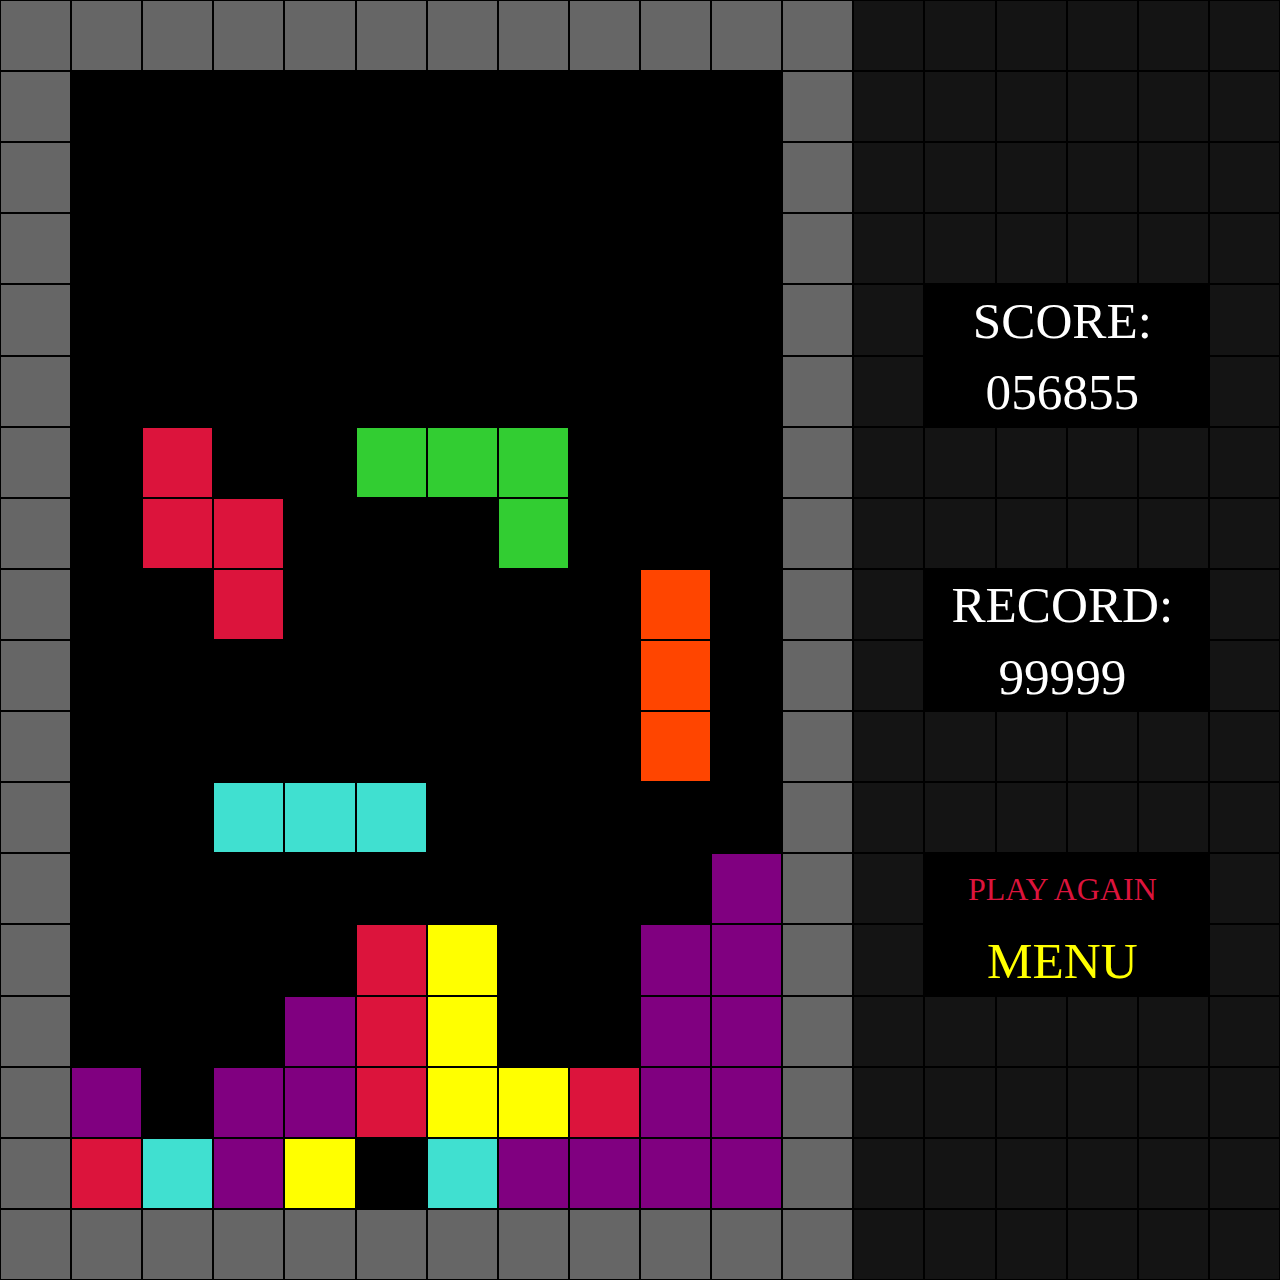
==== commit 16d89442: "Tetris!" ====
--- a/Bonus/index.html
+++ b/Bonus/index.html
@@ -98,7 +98,8 @@
         </div>
         <!-- 4th Row -->
 
-        <div class="row">
+        <div class="row pos_rel">
+            <div class="score_text pos_abs">SCORE:</div>
             <div class="col-1 c_brd"><div class="hgt"></div></div>
             <div class="col-1 c_blk"><div class="hgt"></div></div>
             <div class="col-1 c_blk"><div class="hgt"></div></div>
@@ -121,7 +122,9 @@
         </div>
         <!-- 5th Row -->
 
-        <div class="row">
+        <div class="row pos_rel">
+            <div class="score_text pos_abs">056855</div>
+
             <div class="col-1 c_brd"><div class="hgt"></div></div>
             <div class="col-1 c_blk"><div class="hgt"></div></div>
             <div class="col-1 c_blk"><div class="hgt"></div></div>
@@ -188,7 +191,8 @@
         </div>
         <!-- 8th Row -->
 
-        <div class="row">
+        <div class="row pos_rel">
+            <div class="score_text pos_abs">RECORD:</div>
             <div class="col-1 c_brd"><div class="hgt"></div></div>
             <div class="col-1 c_blk"><div class="hgt"></div></div>
             <div class="col-1 c_blk"><div class="hgt"></div></div>
@@ -207,10 +211,13 @@
             <div class="col-1 c_blk"><div class="hgt"></div></div>
             <div class="col-1 c_blk"><div class="hgt"></div></div>
             <div class="col-1 c_play"><div class="hgt"></div></div>
+
+
         </div>
         <!-- 9th Row -->
 
-        <div class="row">
+        <div class="row pos_rel">
+            <div class="score_text pos_abs">99999</div>
             <div class="col-1 c_brd"><div class="hgt"></div></div>
             <div class="col-1 c_blk"><div class="hgt"></div></div>
             <div class="col-1 c_blk"><div class="hgt"></div></div>
@@ -276,7 +283,8 @@
         </div>
         <!-- 12th Row -->
 
-        <div class="row">
+        <div class="row pos_rel">
+            <div class="play_again pos_abs">PLAY AGAIN</div>
             <div class="col-1 c_brd"><div class="hgt"></div></div>
             <div class="col-1 c_blk"><div class="hgt"></div></div>
             <div class="col-1 c_blk"><div class="hgt"></div></div>
@@ -298,7 +306,9 @@
         </div>
         <!-- 13th Row -->
 
-        <div class="row">
+        <div class="row pos_rel">
+            <div class="menu pos_abs">MENU</div>
+
             <div class="col-1 c_brd"><div class="hgt"></div></div>
             <div class="col-1 c_blk"><div class="hgt"></div></div>
             <div class="col-1 c_blk"><div class="hgt"></div></div>
--- a/Bonus/css/style.css
+++ b/Bonus/css/style.css
@@ -53,4 +53,27 @@
     background-color: #141414;
 }
 
-/* #endregion */+/* #endregion */
+
+.score_text, .menu, .play_again {
+    left: 83%;
+    top: 50%;
+    transform: translate(-50%, -50%);
+}
+
+.score_text, .menu {
+    font-size: 4vw;
+}
+
+.score_text {
+    color: white;
+}
+
+.play_again {
+    font-size: 2.5vw;
+    color: crimson;
+}
+
+.menu {
+    color: yellow;
+}--- a/Bonus/css/framework.css
+++ b/Bonus/css/framework.css
@@ -16,6 +16,14 @@
     display: flex;
 }
 
+.pos_rel {
+    position: relative;
+}
+
+.pos_abs {
+    position: absolute;
+}
+
 /* #endregion */
 
 /* #region Spaces */
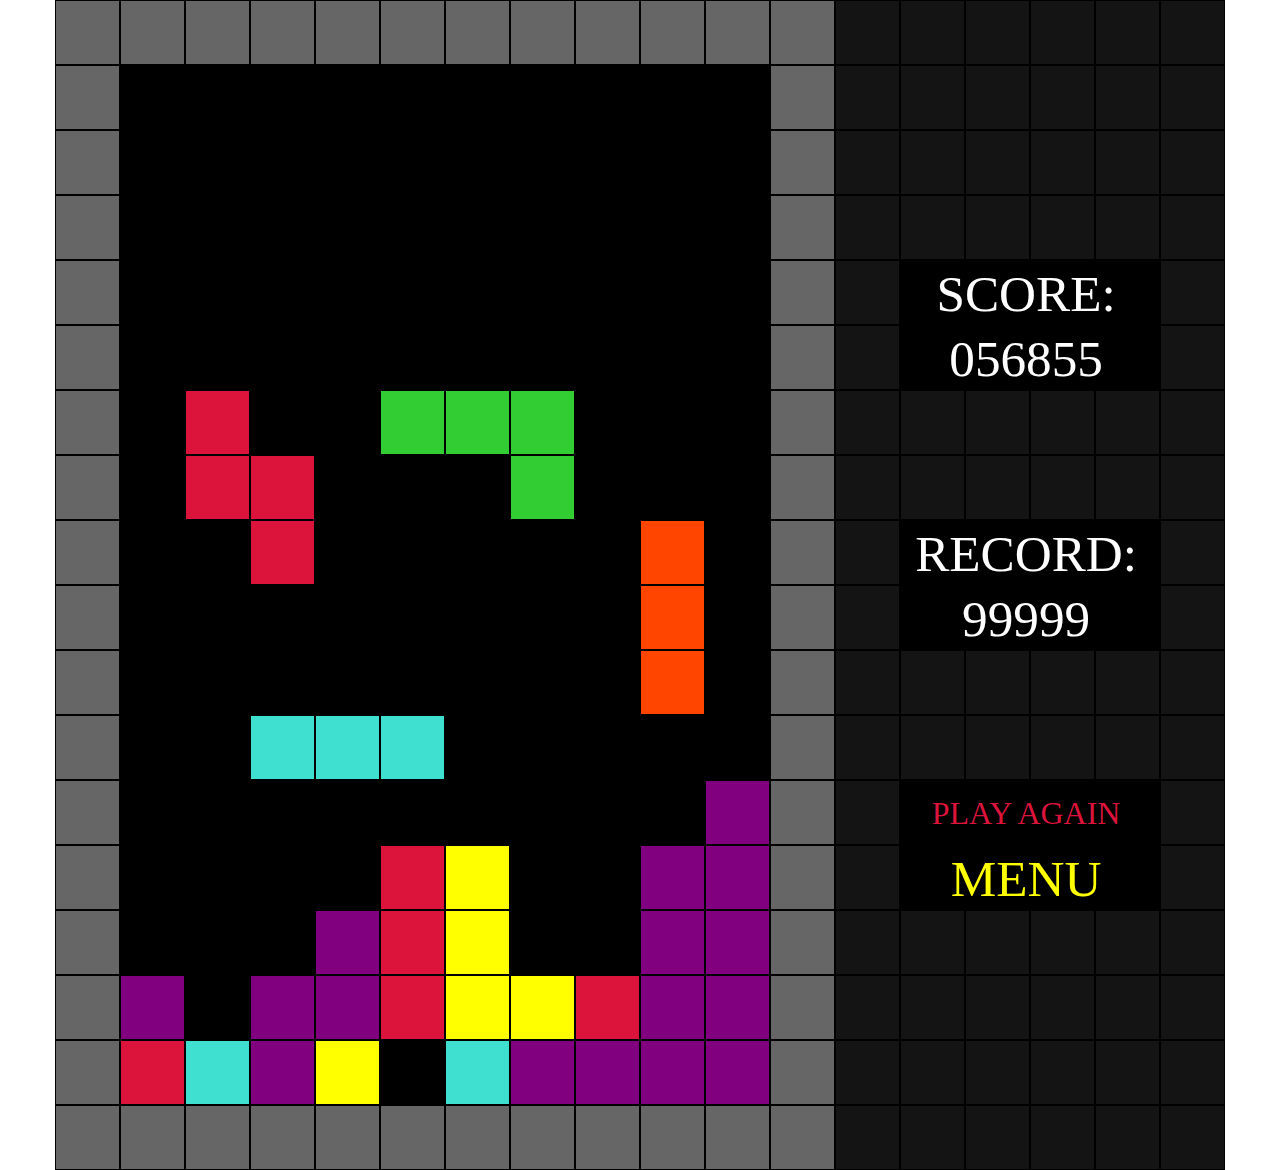
==== commit f6e532d2: "Col 12 fix (removed same id)" ====
--- a/Bonus/index.html
+++ b/Bonus/index.html
@@ -10,413 +10,416 @@
 
     </head>
     <body>
-        <div class="row">
-            <div class="col-1 c_brd"><div class="hgt"></div></div>
-            <div class="col-1 c_brd"><div class="hgt"></div></div>
-            <div class="col-1 c_brd"><div class="hgt"></div></div>
-            <div class="col-1 c_brd"><div class="hgt"></div></div>
-            <div class="col-1 c_brd"><div class="hgt"></div></div>
-            <div class="col-1 c_brd"><div class="hgt"></div></div>
-            <div class="col-1 c_brd"><div class="hgt"></div></div>
-            <div class="col-1 c_brd"><div class="hgt"></div></div>
-            <div class="col-1 c_brd"><div class="hgt"></div></div>
-            <div class="col-1 c_brd"><div class="hgt"></div></div>
-            <div class="col-1 c_brd"><div class="hgt"></div></div>
-            <div class="col-1 c_brd"><div class="hgt"></div></div>
-            <div class="col-1 c_play"><div class="hgt"></div></div>
-            <div class="col-1 c_play"><div class="hgt"></div></div>
-            <div class="col-1 c_play"><div class="hgt"></div></div>
-            <div class="col-1 c_play"><div class="hgt"></div></div>
-            <div class="col-1 c_play"><div class="hgt"></div></div>
-            <div class="col-1 c_play"><div class="hgt"></div></div>
+        <div class="container">
+
+            <div class="row">
+                <div class="col-1 c_brd"><div class="hgt"></div></div>
+                <div class="col-1 c_brd"><div class="hgt"></div></div>
+                <div class="col-1 c_brd"><div class="hgt"></div></div>
+                <div class="col-1 c_brd"><div class="hgt"></div></div>
+                <div class="col-1 c_brd"><div class="hgt"></div></div>
+                <div class="col-1 c_brd"><div class="hgt"></div></div>
+                <div class="col-1 c_brd"><div class="hgt"></div></div>
+                <div class="col-1 c_brd"><div class="hgt"></div></div>
+                <div class="col-1 c_brd"><div class="hgt"></div></div>
+                <div class="col-1 c_brd"><div class="hgt"></div></div>
+                <div class="col-1 c_brd"><div class="hgt"></div></div>
+                <div class="col-1 c_brd"><div class="hgt"></div></div>
+                <div class="col-1 c_play"><div class="hgt"></div></div>
+                <div class="col-1 c_play"><div class="hgt"></div></div>
+                <div class="col-1 c_play"><div class="hgt"></div></div>
+                <div class="col-1 c_play"><div class="hgt"></div></div>
+                <div class="col-1 c_play"><div class="hgt"></div></div>
+                <div class="col-1 c_play"><div class="hgt"></div></div>
+            </div>
+            <!-- 1st Row -->
+
+            <div class="row">
+                <div class="col-1 c_brd"><div class="hgt"></div></div>
+                <div class="col-1 c_blk"><div class="hgt"></div></div>
+                <div class="col-1 c_blk"><div class="hgt"></div></div>
+                <div class="col-1 c_blk"><div class="hgt"></div></div>
+                <div class="col-1 c_blk"><div class="hgt"></div></div>
+                <div class="col-1 c_blk"><div class="hgt"></div></div>
+                <div class="col-1 c_blk"><div class="hgt"></div></div>
+                <div class="col-1 c_blk"><div class="hgt"></div></div>
+                <div class="col-1 c_blk"><div class="hgt"></div></div>
+                <div class="col-1 c_blk"><div class="hgt"></div></div>
+                <div class="col-1 c_blk"><div class="hgt"></div></div>
+                <div class="col-1 c_brd"><div class="hgt"></div></div>
+                <div class="col-1 c_play"><div class="hgt"></div></div>
+                <div class="col-1 c_play"><div class="hgt"></div></div>
+                <div class="col-1 c_play"><div class="hgt"></div></div>
+                <div class="col-1 c_play"><div class="hgt"></div></div>
+                <div class="col-1 c_play"><div class="hgt"></div></div>
+                <div class="col-1 c_play"><div class="hgt"></div></div>
+            </div>
+            <!-- 2nd Row -->
+
+            <div class="row">
+                <div class="col-1 c_brd"><div class="hgt"></div></div>
+                <div class="col-1 c_blk"><div class="hgt"></div></div>
+                <div class="col-1 c_blk"><div class="hgt"></div></div>
+                <div class="col-1 c_blk"><div class="hgt"></div></div>
+                <div class="col-1 c_blk"><div class="hgt"></div></div>
+                <div class="col-1 c_blk"><div class="hgt"></div></div>
+                <div class="col-1 c_blk"><div class="hgt"></div></div>
+                <div class="col-1 c_blk"><div class="hgt"></div></div>
+                <div class="col-1 c_blk"><div class="hgt"></div></div>
+                <div class="col-1 c_blk"><div class="hgt"></div></div>
+                <div class="col-1 c_blk"><div class="hgt"></div></div>
+                <div class="col-1 c_brd"><div class="hgt"></div></div>
+                <div class="col-1 c_play"><div class="hgt"></div></div>
+                <div class="col-1 c_play"><div class="hgt"></div></div>
+                <div class="col-1 c_play"><div class="hgt"></div></div>
+                <div class="col-1 c_play"><div class="hgt"></div></div>
+                <div class="col-1 c_play"><div class="hgt"></div></div>
+                <div class="col-1 c_play"><div class="hgt"></div></div>
+            </div>
+            <!-- 3rd Row -->
+
+            <div class="row">
+                <div class="col-1 c_brd"><div class="hgt"></div></div>
+                <div class="col-1 c_blk"><div class="hgt"></div></div>
+                <div class="col-1 c_blk"><div class="hgt"></div></div>
+                <div class="col-1 c_blk"><div class="hgt"></div></div>
+                <div class="col-1 c_blk"><div class="hgt"></div></div>
+                <div class="col-1 c_blk"><div class="hgt"></div></div>
+                <div class="col-1 c_blk"><div class="hgt"></div></div>
+                <div class="col-1 c_blk"><div class="hgt"></div></div>
+                <div class="col-1 c_blk"><div class="hgt"></div></div>
+                <div class="col-1 c_blk"><div class="hgt"></div></div>
+                <div class="col-1 c_blk"><div class="hgt"></div></div>
+                <div class="col-1 c_brd"><div class="hgt"></div></div>
+                <div class="col-1 c_play"><div class="hgt"></div></div>
+                <div class="col-1 c_play"><div class="hgt"></div></div>
+                <div class="col-1 c_play"><div class="hgt"></div></div>
+                <div class="col-1 c_play"><div class="hgt"></div></div>
+                <div class="col-1 c_play"><div class="hgt"></div></div>
+                <div class="col-1 c_play"><div class="hgt"></div></div>
+            </div>
+            <!-- 4th Row -->
+
+            <div class="row pos_rel">
+                <div class="score_text pos_abs">SCORE:</div>
+                <div class="col-1 c_brd"><div class="hgt"></div></div>
+                <div class="col-1 c_blk"><div class="hgt"></div></div>
+                <div class="col-1 c_blk"><div class="hgt"></div></div>
+                <div class="col-1 c_blk"><div class="hgt"></div></div>
+                <div class="col-1 c_blk"><div class="hgt"></div></div>
+                <div class="col-1 c_blk"><div class="hgt"></div></div>
+                <div class="col-1 c_blk"><div class="hgt"></div></div>
+                <div class="col-1 c_blk"><div class="hgt"></div></div>
+                <div class="col-1 c_blk"><div class="hgt"></div></div>
+                <div class="col-1 c_blk"><div class="hgt"></div></div>
+                <div class="col-1 c_blk"><div class="hgt"></div></div>
+                <div class="col-1 c_brd"><div class="hgt"></div></div>
+                <div class="col-1 c_play"><div class="hgt"></div></div>
+                <div class="col-1 c_blk"><div class="hgt"></div></div>
+                <div class="col-1 c_blk"><div class="hgt"></div></div>
+                <div class="col-1 c_blk"><div class="hgt"></div></div>
+                <div class="col-1 c_blk"><div class="hgt"></div></div>
+                <div class="col-1 c_play"><div class="hgt"></div></div>
+
+            </div>
+            <!-- 5th Row -->
+
+            <div class="row pos_rel">
+                <div class="score_text pos_abs">056855</div>
+
+                <div class="col-1 c_brd"><div class="hgt"></div></div>
+                <div class="col-1 c_blk"><div class="hgt"></div></div>
+                <div class="col-1 c_blk"><div class="hgt"></div></div>
+                <div class="col-1 c_blk"><div class="hgt"></div></div>
+                <div class="col-1 c_blk"><div class="hgt"></div></div>
+                <div class="col-1 c_blk"><div class="hgt"></div></div>
+                <div class="col-1 c_blk"><div class="hgt"></div></div>
+                <div class="col-1 c_blk"><div class="hgt"></div></div>
+                <div class="col-1 c_blk"><div class="hgt"></div></div>
+                <div class="col-1 c_blk"><div class="hgt"></div></div>
+                <div class="col-1 c_blk"><div class="hgt"></div></div>
+                <div class="col-1 c_brd"><div class="hgt"></div></div>
+                <div class="col-1 c_play"><div class="hgt"></div></div>
+                <div class="col-1 c_blk"><div class="hgt"></div></div>
+                <div class="col-1 c_blk"><div class="hgt"></div></div>
+                <div class="col-1 c_blk"><div class="hgt"></div></div>
+                <div class="col-1 c_blk"><div class="hgt"></div></div>
+                <div class="col-1 c_play"><div class="hgt"></div></div>
+
+            </div>
+            <!-- 6th Row -->
+
+            <div class="row">
+                <div class="col-1 c_brd"><div class="hgt"></div></div>
+                <div class="col-1 c_blk"><div class="hgt"></div></div>
+                <div class="col-1 c_red"><div class="hgt"></div></div>
+                <div class="col-1 c_blk"><div class="hgt"></div></div>
+                <div class="col-1 c_blk"><div class="hgt"></div></div>
+                <div class="col-1 c_grn"><div class="hgt"></div></div>
+                <div class="col-1 c_grn"><div class="hgt"></div></div>
+                <div class="col-1 c_grn"><div class="hgt"></div></div>
+                <div class="col-1 c_blk"><div class="hgt"></div></div>
+                <div class="col-1 c_blk"><div class="hgt"></div></div>
+                <div class="col-1 c_blk"><div class="hgt"></div></div>
+                <div class="col-1 c_brd"><div class="hgt"></div></div>
+                <div class="col-1 c_play"><div class="hgt"></div></div>
+                <div class="col-1 c_play"><div class="hgt"></div></div>
+                <div class="col-1 c_play"><div class="hgt"></div></div>
+                <div class="col-1 c_play"><div class="hgt"></div></div>
+                <div class="col-1 c_play"><div class="hgt"></div></div>
+                <div class="col-1 c_play"><div class="hgt"></div></div>
+            </div>
+            <!-- 7th Row -->
+
+            <div class="row">
+                <div class="col-1 c_brd"><div class="hgt"></div></div>
+                <div class="col-1 c_blk"><div class="hgt"></div></div>
+                <div class="col-1 c_red"><div class="hgt"></div></div>
+                <div class="col-1 c_red"><div class="hgt"></div></div>
+                <div class="col-1 c_blk"><div class="hgt"></div></div>
+                <div class="col-1 c_blk"><div class="hgt"></div></div>
+                <div class="col-1 c_blk"><div class="hgt"></div></div>
+                <div class="col-1 c_grn"><div class="hgt"></div></div>
+                <div class="col-1 c_blk"><div class="hgt"></div></div>
+                <div class="col-1 c_blk"><div class="hgt"></div></div>
+                <div class="col-1 c_blk"><div class="hgt"></div></div>
+                <div class="col-1 c_brd"><div class="hgt"></div></div>
+                <div class="col-1 c_play"><div class="hgt"></div></div>
+                <div class="col-1 c_play"><div class="hgt"></div></div>
+                <div class="col-1 c_play"><div class="hgt"></div></div>
+                <div class="col-1 c_play"><div class="hgt"></div></div>
+                <div class="col-1 c_play"><div class="hgt"></div></div>
+                <div class="col-1 c_play"><div class="hgt"></div></div>
+            </div>
+            <!-- 8th Row -->
+
+            <div class="row pos_rel">
+                <div class="score_text pos_abs">RECORD:</div>
+                <div class="col-1 c_brd"><div class="hgt"></div></div>
+                <div class="col-1 c_blk"><div class="hgt"></div></div>
+                <div class="col-1 c_blk"><div class="hgt"></div></div>
+                <div class="col-1 c_red"><div class="hgt"></div></div>
+                <div class="col-1 c_blk"><div class="hgt"></div></div>
+                <div class="col-1 c_blk"><div class="hgt"></div></div>
+                <div class="col-1 c_blk"><div class="hgt"></div></div>
+                <div class="col-1 c_blk"><div class="hgt"></div></div>
+                <div class="col-1 c_blk"><div class="hgt"></div></div>
+                <div class="col-1 c_orn"><div class="hgt"></div></div>
+                <div class="col-1 c_blk"><div class="hgt"></div></div>
+                <div class="col-1 c_brd"><div class="hgt"></div></div>
+                <div class="col-1 c_play"><div class="hgt"></div></div>
+                <div class="col-1 c_blk"><div class="hgt"></div></div>
+                <div class="col-1 c_blk"><div class="hgt"></div></div>
+                <div class="col-1 c_blk"><div class="hgt"></div></div>
+                <div class="col-1 c_blk"><div class="hgt"></div></div>
+                <div class="col-1 c_play"><div class="hgt"></div></div>
+
+
+            </div>
+            <!-- 9th Row -->
+
+            <div class="row pos_rel">
+                <div class="score_text pos_abs">99999</div>
+                <div class="col-1 c_brd"><div class="hgt"></div></div>
+                <div class="col-1 c_blk"><div class="hgt"></div></div>
+                <div class="col-1 c_blk"><div class="hgt"></div></div>
+                <div class="col-1 c_blk"><div class="hgt"></div></div>
+                <div class="col-1 c_blk"><div class="hgt"></div></div>
+                <div class="col-1 c_blk"><div class="hgt"></div></div>
+                <div class="col-1 c_blk"><div class="hgt"></div></div>
+                <div class="col-1 c_blk"><div class="hgt"></div></div>
+                <div class="col-1 c_blk"><div class="hgt"></div></div>
+                <div class="col-1 c_orn"><div class="hgt"></div></div>
+                <div class="col-1 c_blk"><div class="hgt"></div></div>
+                <div class="col-1 c_brd"><div class="hgt"></div></div>
+                <div class="col-1 c_play"><div class="hgt"></div></div>
+                <div class="col-1 c_blk"><div class="hgt"></div></div>
+                <div class="col-1 c_blk"><div class="hgt"></div></div>
+                <div class="col-1 c_blk"><div class="hgt"></div></div>
+                <div class="col-1 c_blk"><div class="hgt"></div></div>
+                <div class="col-1 c_play"><div class="hgt"></div></div>
+            </div>
+            <!-- 10th Row -->
+
+            <div class="row">
+                <div class="col-1 c_brd"><div class="hgt"></div></div>
+                <div class="col-1 c_blk"><div class="hgt"></div></div>
+                <div class="col-1 c_blk"><div class="hgt"></div></div>
+                <div class="col-1 c_blk"><div class="hgt"></div></div>
+                <div class="col-1 c_blk"><div class="hgt"></div></div>
+                <div class="col-1 c_blk"><div class="hgt"></div></div>
+                <div class="col-1 c_blk"><div class="hgt"></div></div>
+                <div class="col-1 c_blk"><div class="hgt"></div></div>
+                <div class="col-1 c_blk"><div class="hgt"></div></div>
+                <div class="col-1 c_orn"><div class="hgt"></div></div>
+                <div class="col-1 c_blk"><div class="hgt"></div></div>
+                <div class="col-1 c_brd"><div class="hgt"></div></div>
+                <div class="col-1 c_play"><div class="hgt"></div></div>
+                <div class="col-1 c_play"><div class="hgt"></div></div>
+                <div class="col-1 c_play"><div class="hgt"></div></div>
+                <div class="col-1 c_play"><div class="hgt"></div></div>
+                <div class="col-1 c_play"><div class="hgt"></div></div>
+                <div class="col-1 c_play"><div class="hgt"></div></div>
+            </div>
+            <!-- 11th Row -->
+
+            <div class="row">
+                <div class="col-1 c_brd"><div class="hgt"></div></div>
+                <div class="col-1 c_blk"><div class="hgt"></div></div>
+                <div class="col-1 c_blk"><div class="hgt"></div></div>
+                <div class="col-1 c_tur"><div class="hgt"></div></div>
+                <div class="col-1 c_tur"><div class="hgt"></div></div>
+                <div class="col-1 c_tur"><div class="hgt"></div></div>
+                <div class="col-1 c_blk"><div class="hgt"></div></div>
+                <div class="col-1 c_blk"><div class="hgt"></div></div>
+                <div class="col-1 c_blk"><div class="hgt"></div></div>
+                <div class="col-1 c_blk"><div class="hgt"></div></div>
+                <div class="col-1 c_blk"><div class="hgt"></div></div>
+                <div class="col-1 c_brd"><div class="hgt"></div></div>
+                <div class="col-1 c_play"><div class="hgt"></div></div>
+                <div class="col-1 c_play"><div class="hgt"></div></div>
+                <div class="col-1 c_play"><div class="hgt"></div></div>
+                <div class="col-1 c_play"><div class="hgt"></div></div>
+                <div class="col-1 c_play"><div class="hgt"></div></div>
+                <div class="col-1 c_play"><div class="hgt"></div></div>
+            </div>
+            <!-- 12th Row -->
+
+            <div class="row pos_rel">
+                <div class="play_again pos_abs">PLAY AGAIN</div>
+                <div class="col-1 c_brd"><div class="hgt"></div></div>
+                <div class="col-1 c_blk"><div class="hgt"></div></div>
+                <div class="col-1 c_blk"><div class="hgt"></div></div>
+                <div class="col-1 c_blk"><div class="hgt"></div></div>
+                <div class="col-1 c_blk"><div class="hgt"></div></div>
+                <div class="col-1 c_blk"><div class="hgt"></div></div>
+                <div class="col-1 c_blk"><div class="hgt"></div></div>
+                <div class="col-1 c_blk"><div class="hgt"></div></div>
+                <div class="col-1 c_blk"><div class="hgt"></div></div>
+                <div class="col-1 c_blk"><div class="hgt"></div></div>
+                <div class="col-1 c_pur"><div class="hgt"></div></div>
+                <div class="col-1 c_brd"><div class="hgt"></div></div>
+                <div class="col-1 c_play"><div class="hgt"></div></div>
+                <div class="col-1 c_blk"><div class="hgt"></div></div>
+                <div class="col-1 c_blk"><div class="hgt"></div></div>
+                <div class="col-1 c_blk"><div class="hgt"></div></div>
+                <div class="col-1 c_blk"><div class="hgt"></div></div>
+                <div class="col-1 c_play"><div class="hgt"></div></div>
+            </div>
+            <!-- 13th Row -->
+
+            <div class="row pos_rel">
+                <div class="menu pos_abs">MENU</div>
+
+                <div class="col-1 c_brd"><div class="hgt"></div></div>
+                <div class="col-1 c_blk"><div class="hgt"></div></div>
+                <div class="col-1 c_blk"><div class="hgt"></div></div>
+                <div class="col-1 c_blk"><div class="hgt"></div></div>
+                <div class="col-1 c_blk"><div class="hgt"></div></div>
+                <div class="col-1 c_red"><div class="hgt"></div></div>
+                <div class="col-1 c_ylw"><div class="hgt"></div></div>
+                <div class="col-1 c_blk"><div class="hgt"></div></div>
+                <div class="col-1 c_blk"><div class="hgt"></div></div>
+                <div class="col-1 c_pur"><div class="hgt"></div></div>
+                <div class="col-1 c_pur"><div class="hgt"></div></div>
+                <div class="col-1 c_brd"><div class="hgt"></div></div>
+                <div class="col-1 c_play"><div class="hgt"></div></div>
+                <div class="col-1 c_blk"><div class="hgt"></div></div>
+                <div class="col-1 c_blk"><div class="hgt"></div></div>
+                <div class="col-1 c_blk"><div class="hgt"></div></div>
+                <div class="col-1 c_blk"><div class="hgt"></div></div>
+                <div class="col-1 c_play"><div class="hgt"></div></div>
+            </div>
+            <!-- 14th Row -->
+
+            <div class="row">
+                <div class="col-1 c_brd"><div class="hgt"></div></div>
+                <div class="col-1 c_blk"><div class="hgt"></div></div>
+                <div class="col-1 c_blk"><div class="hgt"></div></div>
+                <div class="col-1 c_blk"><div class="hgt"></div></div>
+                <div class="col-1 c_pur"><div class="hgt"></div></div>
+                <div class="col-1 c_red"><div class="hgt"></div></div>
+                <div class="col-1 c_ylw"><div class="hgt"></div></div>
+                <div class="col-1 c_blk"><div class="hgt"></div></div>
+                <div class="col-1 c_blk"><div class="hgt"></div></div>
+                <div class="col-1 c_pur"><div class="hgt"></div></div>
+                <div class="col-1 c_pur"><div class="hgt"></div></div>
+                <div class="col-1 c_brd"><div class="hgt"></div></div>
+                <div class="col-1 c_play"><div class="hgt"></div></div>
+                <div class="col-1 c_play"><div class="hgt"></div></div>
+                <div class="col-1 c_play"><div class="hgt"></div></div>
+                <div class="col-1 c_play"><div class="hgt"></div></div>
+                <div class="col-1 c_play"><div class="hgt"></div></div>
+                <div class="col-1 c_play"><div class="hgt"></div></div>
+            </div>
+            <!-- 15th Row -->
+
+            <div class="row">
+                <div class="col-1 c_brd"><div class="hgt"></div></div>
+                <div class="col-1 c_pur"><div class="hgt"></div></div>
+                <div class="col-1 c_blk"><div class="hgt"></div></div>
+                <div class="col-1 c_pur"><div class="hgt"></div></div>
+                <div class="col-1 c_pur"><div class="hgt"></div></div>
+                <div class="col-1 c_red"><div class="hgt"></div></div>
+                <div class="col-1 c_ylw"><div class="hgt"></div></div>
+                <div class="col-1 c_ylw"><div class="hgt"></div></div>
+                <div class="col-1 c_red"><div class="hgt"></div></div>
+                <div class="col-1 c_pur"><div class="hgt"></div></div>
+                <div class="col-1 c_pur"><div class="hgt"></div></div>
+                <div class="col-1 c_brd"><div class="hgt"></div></div>
+                <div class="col-1 c_play"><div class="hgt"></div></div>
+                <div class="col-1 c_play"><div class="hgt"></div></div>
+                <div class="col-1 c_play"><div class="hgt"></div></div>
+                <div class="col-1 c_play"><div class="hgt"></div></div>
+                <div class="col-1 c_play"><div class="hgt"></div></div>
+                <div class="col-1 c_play"><div class="hgt"></div></div>
+            </div>
+            <!-- 16th Row -->
+
+            <div class="row">
+                <div class="col-1 c_brd"><div class="hgt"></div></div>
+                <div class="col-1 c_red"><div class="hgt"></div></div>
+                <div class="col-1 c_tur"><div class="hgt"></div></div>
+                <div class="col-1 c_pur"><div class="hgt"></div></div>
+                <div class="col-1 c_ylw"><div class="hgt"></div></div>
+                <div class="col-1 c_blk"><div class="hgt"></div></div>
+                <div class="col-1 c_tur"><div class="hgt"></div></div>
+                <div class="col-1 c_pur"><div class="hgt"></div></div>
+                <div class="col-1 c_pur"><div class="hgt"></div></div>
+                <div class="col-1 c_pur"><div class="hgt"></div></div>
+                <div class="col-1 c_pur"><div class="hgt"></div></div>
+                <div class="col-1 c_brd"><div class="hgt"></div></div>
+                <div class="col-1 c_play"><div class="hgt"></div></div>
+                <div class="col-1 c_play"><div class="hgt"></div></div>
+                <div class="col-1 c_play"><div class="hgt"></div></div>
+                <div class="col-1 c_play"><div class="hgt"></div></div>
+                <div class="col-1 c_play"><div class="hgt"></div></div>
+                <div class="col-1 c_play"><div class="hgt"></div></div>
+            </div>
+            <!-- 17th Row -->
+
+            <div class="row">
+                <div class="col-1 c_brd"><div class="hgt"></div></div>
+                <div class="col-1 c_brd"><div class="hgt"></div></div>
+                <div class="col-1 c_brd"><div class="hgt"></div></div>
+                <div class="col-1 c_brd"><div class="hgt"></div></div>
+                <div class="col-1 c_brd"><div class="hgt"></div></div>
+                <div class="col-1 c_brd"><div class="hgt"></div></div>
+                <div class="col-1 c_brd"><div class="hgt"></div></div>
+                <div class="col-1 c_brd"><div class="hgt"></div></div>
+                <div class="col-1 c_brd"><div class="hgt"></div></div>
+                <div class="col-1 c_brd"><div class="hgt"></div></div>
+                <div class="col-1 c_brd"><div class="hgt"></div></div>
+                <div class="col-1 c_brd"><div class="hgt"></div></div>
+                <div class="col-1 c_play"><div class="hgt"></div></div>
+                <div class="col-1 c_play"><div class="hgt"></div></div>
+                <div class="col-1 c_play"><div class="hgt"></div></div>
+                <div class="col-1 c_play"><div class="hgt"></div></div>
+                <div class="col-1 c_play"><div class="hgt"></div></div>
+                <div class="col-1 c_play"><div class="hgt"></div></div>
+            </div>
+            <!-- 18th Row -->
         </div>
-        <!-- 1st Row -->
-
-        <div class="row">
-            <div class="col-1 c_brd"><div class="hgt"></div></div>
-            <div class="col-1 c_blk"><div class="hgt"></div></div>
-            <div class="col-1 c_blk"><div class="hgt"></div></div>
-            <div class="col-1 c_blk"><div class="hgt"></div></div>
-            <div class="col-1 c_blk"><div class="hgt"></div></div>
-            <div class="col-1 c_blk"><div class="hgt"></div></div>
-            <div class="col-1 c_blk"><div class="hgt"></div></div>
-            <div class="col-1 c_blk"><div class="hgt"></div></div>
-            <div class="col-1 c_blk"><div class="hgt"></div></div>
-            <div class="col-1 c_blk"><div class="hgt"></div></div>
-            <div class="col-1 c_blk"><div class="hgt"></div></div>
-            <div class="col-1 c_brd"><div class="hgt"></div></div>
-            <div class="col-1 c_play"><div class="hgt"></div></div>
-            <div class="col-1 c_play"><div class="hgt"></div></div>
-            <div class="col-1 c_play"><div class="hgt"></div></div>
-            <div class="col-1 c_play"><div class="hgt"></div></div>
-            <div class="col-1 c_play"><div class="hgt"></div></div>
-            <div class="col-1 c_play"><div class="hgt"></div></div>
-        </div>
-        <!-- 2nd Row -->
-
-        <div class="row">
-            <div class="col-1 c_brd"><div class="hgt"></div></div>
-            <div class="col-1 c_blk"><div class="hgt"></div></div>
-            <div class="col-1 c_blk"><div class="hgt"></div></div>
-            <div class="col-1 c_blk"><div class="hgt"></div></div>
-            <div class="col-1 c_blk"><div class="hgt"></div></div>
-            <div class="col-1 c_blk"><div class="hgt"></div></div>
-            <div class="col-1 c_blk"><div class="hgt"></div></div>
-            <div class="col-1 c_blk"><div class="hgt"></div></div>
-            <div class="col-1 c_blk"><div class="hgt"></div></div>
-            <div class="col-1 c_blk"><div class="hgt"></div></div>
-            <div class="col-1 c_blk"><div class="hgt"></div></div>
-            <div class="col-1 c_brd"><div class="hgt"></div></div>
-            <div class="col-1 c_play"><div class="hgt"></div></div>
-            <div class="col-1 c_play"><div class="hgt"></div></div>
-            <div class="col-1 c_play"><div class="hgt"></div></div>
-            <div class="col-1 c_play"><div class="hgt"></div></div>
-            <div class="col-1 c_play"><div class="hgt"></div></div>
-            <div class="col-1 c_play"><div class="hgt"></div></div>
-        </div>
-        <!-- 3rd Row -->
-
-        <div class="row">
-            <div class="col-1 c_brd"><div class="hgt"></div></div>
-            <div class="col-1 c_blk"><div class="hgt"></div></div>
-            <div class="col-1 c_blk"><div class="hgt"></div></div>
-            <div class="col-1 c_blk"><div class="hgt"></div></div>
-            <div class="col-1 c_blk"><div class="hgt"></div></div>
-            <div class="col-1 c_blk"><div class="hgt"></div></div>
-            <div class="col-1 c_blk"><div class="hgt"></div></div>
-            <div class="col-1 c_blk"><div class="hgt"></div></div>
-            <div class="col-1 c_blk"><div class="hgt"></div></div>
-            <div class="col-1 c_blk"><div class="hgt"></div></div>
-            <div class="col-1 c_blk"><div class="hgt"></div></div>
-            <div class="col-1 c_brd"><div class="hgt"></div></div>
-            <div class="col-1 c_play"><div class="hgt"></div></div>
-            <div class="col-1 c_play"><div class="hgt"></div></div>
-            <div class="col-1 c_play"><div class="hgt"></div></div>
-            <div class="col-1 c_play"><div class="hgt"></div></div>
-            <div class="col-1 c_play"><div class="hgt"></div></div>
-            <div class="col-1 c_play"><div class="hgt"></div></div>
-        </div>
-        <!-- 4th Row -->
-
-        <div class="row pos_rel">
-            <div class="score_text pos_abs">SCORE:</div>
-            <div class="col-1 c_brd"><div class="hgt"></div></div>
-            <div class="col-1 c_blk"><div class="hgt"></div></div>
-            <div class="col-1 c_blk"><div class="hgt"></div></div>
-            <div class="col-1 c_blk"><div class="hgt"></div></div>
-            <div class="col-1 c_blk"><div class="hgt"></div></div>
-            <div class="col-1 c_blk"><div class="hgt"></div></div>
-            <div class="col-1 c_blk"><div class="hgt"></div></div>
-            <div class="col-1 c_blk"><div class="hgt"></div></div>
-            <div class="col-1 c_blk"><div class="hgt"></div></div>
-            <div class="col-1 c_blk"><div class="hgt"></div></div>
-            <div class="col-1 c_blk"><div class="hgt"></div></div>
-            <div class="col-1 c_brd"><div class="hgt"></div></div>
-            <div class="col-1 c_play"><div class="hgt"></div></div>
-            <div class="col-1 c_blk"><div class="hgt"></div></div>
-            <div class="col-1 c_blk"><div class="hgt"></div></div>
-            <div class="col-1 c_blk"><div class="hgt"></div></div>
-            <div class="col-1 c_blk"><div class="hgt"></div></div>
-            <div class="col-1 c_play"><div class="hgt"></div></div>
-
-        </div>
-        <!-- 5th Row -->
-
-        <div class="row pos_rel">
-            <div class="score_text pos_abs">056855</div>
-
-            <div class="col-1 c_brd"><div class="hgt"></div></div>
-            <div class="col-1 c_blk"><div class="hgt"></div></div>
-            <div class="col-1 c_blk"><div class="hgt"></div></div>
-            <div class="col-1 c_blk"><div class="hgt"></div></div>
-            <div class="col-1 c_blk"><div class="hgt"></div></div>
-            <div class="col-1 c_blk"><div class="hgt"></div></div>
-            <div class="col-1 c_blk"><div class="hgt"></div></div>
-            <div class="col-1 c_blk"><div class="hgt"></div></div>
-            <div class="col-1 c_blk"><div class="hgt"></div></div>
-            <div class="col-1 c_blk"><div class="hgt"></div></div>
-            <div class="col-1 c_blk"><div class="hgt"></div></div>
-            <div class="col-1 c_brd"><div class="hgt"></div></div>
-            <div class="col-1 c_play"><div class="hgt"></div></div>
-            <div class="col-1 c_blk"><div class="hgt"></div></div>
-            <div class="col-1 c_blk"><div class="hgt"></div></div>
-            <div class="col-1 c_blk"><div class="hgt"></div></div>
-            <div class="col-1 c_blk"><div class="hgt"></div></div>
-            <div class="col-1 c_play"><div class="hgt"></div></div>
-
-        </div>
-        <!-- 6th Row -->
-
-        <div class="row">
-            <div class="col-1 c_brd"><div class="hgt"></div></div>
-            <div class="col-1 c_blk"><div class="hgt"></div></div>
-            <div class="col-1 c_red"><div class="hgt"></div></div>
-            <div class="col-1 c_blk"><div class="hgt"></div></div>
-            <div class="col-1 c_blk"><div class="hgt"></div></div>
-            <div class="col-1 c_grn"><div class="hgt"></div></div>
-            <div class="col-1 c_grn"><div class="hgt"></div></div>
-            <div class="col-1 c_grn"><div class="hgt"></div></div>
-            <div class="col-1 c_blk"><div class="hgt"></div></div>
-            <div class="col-1 c_blk"><div class="hgt"></div></div>
-            <div class="col-1 c_blk"><div class="hgt"></div></div>
-            <div class="col-1 c_brd"><div class="hgt"></div></div>
-            <div class="col-1 c_play"><div class="hgt"></div></div>
-            <div class="col-1 c_play"><div class="hgt"></div></div>
-            <div class="col-1 c_play"><div class="hgt"></div></div>
-            <div class="col-1 c_play"><div class="hgt"></div></div>
-            <div class="col-1 c_play"><div class="hgt"></div></div>
-            <div class="col-1 c_play"><div class="hgt"></div></div>
-        </div>
-        <!-- 7th Row -->
-
-        <div class="row">
-            <div class="col-1 c_brd"><div class="hgt"></div></div>
-            <div class="col-1 c_blk"><div class="hgt"></div></div>
-            <div class="col-1 c_red"><div class="hgt"></div></div>
-            <div class="col-1 c_red"><div class="hgt"></div></div>
-            <div class="col-1 c_blk"><div class="hgt"></div></div>
-            <div class="col-1 c_blk"><div class="hgt"></div></div>
-            <div class="col-1 c_blk"><div class="hgt"></div></div>
-            <div class="col-1 c_grn"><div class="hgt"></div></div>
-            <div class="col-1 c_blk"><div class="hgt"></div></div>
-            <div class="col-1 c_blk"><div class="hgt"></div></div>
-            <div class="col-1 c_blk"><div class="hgt"></div></div>
-            <div class="col-1 c_brd"><div class="hgt"></div></div>
-            <div class="col-1 c_play"><div class="hgt"></div></div>
-            <div class="col-1 c_play"><div class="hgt"></div></div>
-            <div class="col-1 c_play"><div class="hgt"></div></div>
-            <div class="col-1 c_play"><div class="hgt"></div></div>
-            <div class="col-1 c_play"><div class="hgt"></div></div>
-            <div class="col-1 c_play"><div class="hgt"></div></div>
-        </div>
-        <!-- 8th Row -->
-
-        <div class="row pos_rel">
-            <div class="score_text pos_abs">RECORD:</div>
-            <div class="col-1 c_brd"><div class="hgt"></div></div>
-            <div class="col-1 c_blk"><div class="hgt"></div></div>
-            <div class="col-1 c_blk"><div class="hgt"></div></div>
-            <div class="col-1 c_red"><div class="hgt"></div></div>
-            <div class="col-1 c_blk"><div class="hgt"></div></div>
-            <div class="col-1 c_blk"><div class="hgt"></div></div>
-            <div class="col-1 c_blk"><div class="hgt"></div></div>
-            <div class="col-1 c_blk"><div class="hgt"></div></div>
-            <div class="col-1 c_blk"><div class="hgt"></div></div>
-            <div class="col-1 c_orn"><div class="hgt"></div></div>
-            <div class="col-1 c_blk"><div class="hgt"></div></div>
-            <div class="col-1 c_brd"><div class="hgt"></div></div>
-            <div class="col-1 c_play"><div class="hgt"></div></div>
-            <div class="col-1 c_blk"><div class="hgt"></div></div>
-            <div class="col-1 c_blk"><div class="hgt"></div></div>
-            <div class="col-1 c_blk"><div class="hgt"></div></div>
-            <div class="col-1 c_blk"><div class="hgt"></div></div>
-            <div class="col-1 c_play"><div class="hgt"></div></div>
-
-
-        </div>
-        <!-- 9th Row -->
-
-        <div class="row pos_rel">
-            <div class="score_text pos_abs">99999</div>
-            <div class="col-1 c_brd"><div class="hgt"></div></div>
-            <div class="col-1 c_blk"><div class="hgt"></div></div>
-            <div class="col-1 c_blk"><div class="hgt"></div></div>
-            <div class="col-1 c_blk"><div class="hgt"></div></div>
-            <div class="col-1 c_blk"><div class="hgt"></div></div>
-            <div class="col-1 c_blk"><div class="hgt"></div></div>
-            <div class="col-1 c_blk"><div class="hgt"></div></div>
-            <div class="col-1 c_blk"><div class="hgt"></div></div>
-            <div class="col-1 c_blk"><div class="hgt"></div></div>
-            <div class="col-1 c_orn"><div class="hgt"></div></div>
-            <div class="col-1 c_blk"><div class="hgt"></div></div>
-            <div class="col-1 c_brd"><div class="hgt"></div></div>
-            <div class="col-1 c_play"><div class="hgt"></div></div>
-            <div class="col-1 c_blk"><div class="hgt"></div></div>
-            <div class="col-1 c_blk"><div class="hgt"></div></div>
-            <div class="col-1 c_blk"><div class="hgt"></div></div>
-            <div class="col-1 c_blk"><div class="hgt"></div></div>
-            <div class="col-1 c_play"><div class="hgt"></div></div>
-        </div>
-        <!-- 10th Row -->
-
-        <div class="row">
-            <div class="col-1 c_brd"><div class="hgt"></div></div>
-            <div class="col-1 c_blk"><div class="hgt"></div></div>
-            <div class="col-1 c_blk"><div class="hgt"></div></div>
-            <div class="col-1 c_blk"><div class="hgt"></div></div>
-            <div class="col-1 c_blk"><div class="hgt"></div></div>
-            <div class="col-1 c_blk"><div class="hgt"></div></div>
-            <div class="col-1 c_blk"><div class="hgt"></div></div>
-            <div class="col-1 c_blk"><div class="hgt"></div></div>
-            <div class="col-1 c_blk"><div class="hgt"></div></div>
-            <div class="col-1 c_orn"><div class="hgt"></div></div>
-            <div class="col-1 c_blk"><div class="hgt"></div></div>
-            <div class="col-1 c_brd"><div class="hgt"></div></div>
-            <div class="col-1 c_play"><div class="hgt"></div></div>
-            <div class="col-1 c_play"><div class="hgt"></div></div>
-            <div class="col-1 c_play"><div class="hgt"></div></div>
-            <div class="col-1 c_play"><div class="hgt"></div></div>
-            <div class="col-1 c_play"><div class="hgt"></div></div>
-            <div class="col-1 c_play"><div class="hgt"></div></div>
-        </div>
-        <!-- 11th Row -->
-
-        <div class="row">
-            <div class="col-1 c_brd"><div class="hgt"></div></div>
-            <div class="col-1 c_blk"><div class="hgt"></div></div>
-            <div class="col-1 c_blk"><div class="hgt"></div></div>
-            <div class="col-1 c_tur"><div class="hgt"></div></div>
-            <div class="col-1 c_tur"><div class="hgt"></div></div>
-            <div class="col-1 c_tur"><div class="hgt"></div></div>
-            <div class="col-1 c_blk"><div class="hgt"></div></div>
-            <div class="col-1 c_blk"><div class="hgt"></div></div>
-            <div class="col-1 c_blk"><div class="hgt"></div></div>
-            <div class="col-1 c_blk"><div class="hgt"></div></div>
-            <div class="col-1 c_blk"><div class="hgt"></div></div>
-            <div class="col-1 c_brd"><div class="hgt"></div></div>
-            <div class="col-1 c_play"><div class="hgt"></div></div>
-            <div class="col-1 c_play"><div class="hgt"></div></div>
-            <div class="col-1 c_play"><div class="hgt"></div></div>
-            <div class="col-1 c_play"><div class="hgt"></div></div>
-            <div class="col-1 c_play"><div class="hgt"></div></div>
-            <div class="col-1 c_play"><div class="hgt"></div></div>
-        </div>
-        <!-- 12th Row -->
-
-        <div class="row pos_rel">
-            <div class="play_again pos_abs">PLAY AGAIN</div>
-            <div class="col-1 c_brd"><div class="hgt"></div></div>
-            <div class="col-1 c_blk"><div class="hgt"></div></div>
-            <div class="col-1 c_blk"><div class="hgt"></div></div>
-            <div class="col-1 c_blk"><div class="hgt"></div></div>
-            <div class="col-1 c_blk"><div class="hgt"></div></div>
-            <div class="col-1 c_blk"><div class="hgt"></div></div>
-            <div class="col-1 c_blk"><div class="hgt"></div></div>
-            <div class="col-1 c_blk"><div class="hgt"></div></div>
-            <div class="col-1 c_blk"><div class="hgt"></div></div>
-            <div class="col-1 c_blk"><div class="hgt"></div></div>
-            <div class="col-1 c_pur"><div class="hgt"></div></div>
-            <div class="col-1 c_brd"><div class="hgt"></div></div>
-            <div class="col-1 c_play"><div class="hgt"></div></div>
-            <div class="col-1 c_blk"><div class="hgt"></div></div>
-            <div class="col-1 c_blk"><div class="hgt"></div></div>
-            <div class="col-1 c_blk"><div class="hgt"></div></div>
-            <div class="col-1 c_blk"><div class="hgt"></div></div>
-            <div class="col-1 c_play"><div class="hgt"></div></div>
-        </div>
-        <!-- 13th Row -->
-
-        <div class="row pos_rel">
-            <div class="menu pos_abs">MENU</div>
-
-            <div class="col-1 c_brd"><div class="hgt"></div></div>
-            <div class="col-1 c_blk"><div class="hgt"></div></div>
-            <div class="col-1 c_blk"><div class="hgt"></div></div>
-            <div class="col-1 c_blk"><div class="hgt"></div></div>
-            <div class="col-1 c_blk"><div class="hgt"></div></div>
-            <div class="col-1 c_red"><div class="hgt"></div></div>
-            <div class="col-1 c_ylw"><div class="hgt"></div></div>
-            <div class="col-1 c_blk"><div class="hgt"></div></div>
-            <div class="col-1 c_blk"><div class="hgt"></div></div>
-            <div class="col-1 c_pur"><div class="hgt"></div></div>
-            <div class="col-1 c_pur"><div class="hgt"></div></div>
-            <div class="col-1 c_brd"><div class="hgt"></div></div>
-            <div class="col-1 c_play"><div class="hgt"></div></div>
-            <div class="col-1 c_blk"><div class="hgt"></div></div>
-            <div class="col-1 c_blk"><div class="hgt"></div></div>
-            <div class="col-1 c_blk"><div class="hgt"></div></div>
-            <div class="col-1 c_blk"><div class="hgt"></div></div>
-            <div class="col-1 c_play"><div class="hgt"></div></div>
-        </div>
-        <!-- 14th Row -->
-
-        <div class="row">
-            <div class="col-1 c_brd"><div class="hgt"></div></div>
-            <div class="col-1 c_blk"><div class="hgt"></div></div>
-            <div class="col-1 c_blk"><div class="hgt"></div></div>
-            <div class="col-1 c_blk"><div class="hgt"></div></div>
-            <div class="col-1 c_pur"><div class="hgt"></div></div>
-            <div class="col-1 c_red"><div class="hgt"></div></div>
-            <div class="col-1 c_ylw"><div class="hgt"></div></div>
-            <div class="col-1 c_blk"><div class="hgt"></div></div>
-            <div class="col-1 c_blk"><div class="hgt"></div></div>
-            <div class="col-1 c_pur"><div class="hgt"></div></div>
-            <div class="col-1 c_pur"><div class="hgt"></div></div>
-            <div class="col-1 c_brd"><div class="hgt"></div></div>
-            <div class="col-1 c_play"><div class="hgt"></div></div>
-            <div class="col-1 c_play"><div class="hgt"></div></div>
-            <div class="col-1 c_play"><div class="hgt"></div></div>
-            <div class="col-1 c_play"><div class="hgt"></div></div>
-            <div class="col-1 c_play"><div class="hgt"></div></div>
-            <div class="col-1 c_play"><div class="hgt"></div></div>
-        </div>
-        <!-- 15th Row -->
-
-        <div class="row">
-            <div class="col-1 c_brd"><div class="hgt"></div></div>
-            <div class="col-1 c_pur"><div class="hgt"></div></div>
-            <div class="col-1 c_blk"><div class="hgt"></div></div>
-            <div class="col-1 c_pur"><div class="hgt"></div></div>
-            <div class="col-1 c_pur"><div class="hgt"></div></div>
-            <div class="col-1 c_red"><div class="hgt"></div></div>
-            <div class="col-1 c_ylw"><div class="hgt"></div></div>
-            <div class="col-1 c_ylw"><div class="hgt"></div></div>
-            <div class="col-1 c_red"><div class="hgt"></div></div>
-            <div class="col-1 c_pur"><div class="hgt"></div></div>
-            <div class="col-1 c_pur"><div class="hgt"></div></div>
-            <div class="col-1 c_brd"><div class="hgt"></div></div>
-            <div class="col-1 c_play"><div class="hgt"></div></div>
-            <div class="col-1 c_play"><div class="hgt"></div></div>
-            <div class="col-1 c_play"><div class="hgt"></div></div>
-            <div class="col-1 c_play"><div class="hgt"></div></div>
-            <div class="col-1 c_play"><div class="hgt"></div></div>
-            <div class="col-1 c_play"><div class="hgt"></div></div>
-        </div>
-        <!-- 16th Row -->
-
-        <div class="row">
-            <div class="col-1 c_brd"><div class="hgt"></div></div>
-            <div class="col-1 c_red"><div class="hgt"></div></div>
-            <div class="col-1 c_tur"><div class="hgt"></div></div>
-            <div class="col-1 c_pur"><div class="hgt"></div></div>
-            <div class="col-1 c_ylw"><div class="hgt"></div></div>
-            <div class="col-1 c_blk"><div class="hgt"></div></div>
-            <div class="col-1 c_tur"><div class="hgt"></div></div>
-            <div class="col-1 c_pur"><div class="hgt"></div></div>
-            <div class="col-1 c_pur"><div class="hgt"></div></div>
-            <div class="col-1 c_pur"><div class="hgt"></div></div>
-            <div class="col-1 c_pur"><div class="hgt"></div></div>
-            <div class="col-1 c_brd"><div class="hgt"></div></div>
-            <div class="col-1 c_play"><div class="hgt"></div></div>
-            <div class="col-1 c_play"><div class="hgt"></div></div>
-            <div class="col-1 c_play"><div class="hgt"></div></div>
-            <div class="col-1 c_play"><div class="hgt"></div></div>
-            <div class="col-1 c_play"><div class="hgt"></div></div>
-            <div class="col-1 c_play"><div class="hgt"></div></div>
-        </div>
-        <!-- 17th Row -->
-
-        <div class="row">
-            <div class="col-1 c_brd"><div class="hgt"></div></div>
-            <div class="col-1 c_brd"><div class="hgt"></div></div>
-            <div class="col-1 c_brd"><div class="hgt"></div></div>
-            <div class="col-1 c_brd"><div class="hgt"></div></div>
-            <div class="col-1 c_brd"><div class="hgt"></div></div>
-            <div class="col-1 c_brd"><div class="hgt"></div></div>
-            <div class="col-1 c_brd"><div class="hgt"></div></div>
-            <div class="col-1 c_brd"><div class="hgt"></div></div>
-            <div class="col-1 c_brd"><div class="hgt"></div></div>
-            <div class="col-1 c_brd"><div class="hgt"></div></div>
-            <div class="col-1 c_brd"><div class="hgt"></div></div>
-            <div class="col-1 c_brd"><div class="hgt"></div></div>
-            <div class="col-1 c_play"><div class="hgt"></div></div>
-            <div class="col-1 c_play"><div class="hgt"></div></div>
-            <div class="col-1 c_play"><div class="hgt"></div></div>
-            <div class="col-1 c_play"><div class="hgt"></div></div>
-            <div class="col-1 c_play"><div class="hgt"></div></div>
-            <div class="col-1 c_play"><div class="hgt"></div></div>
-        </div>
-        <!-- 18th Row -->
 
     </body>
 </html>